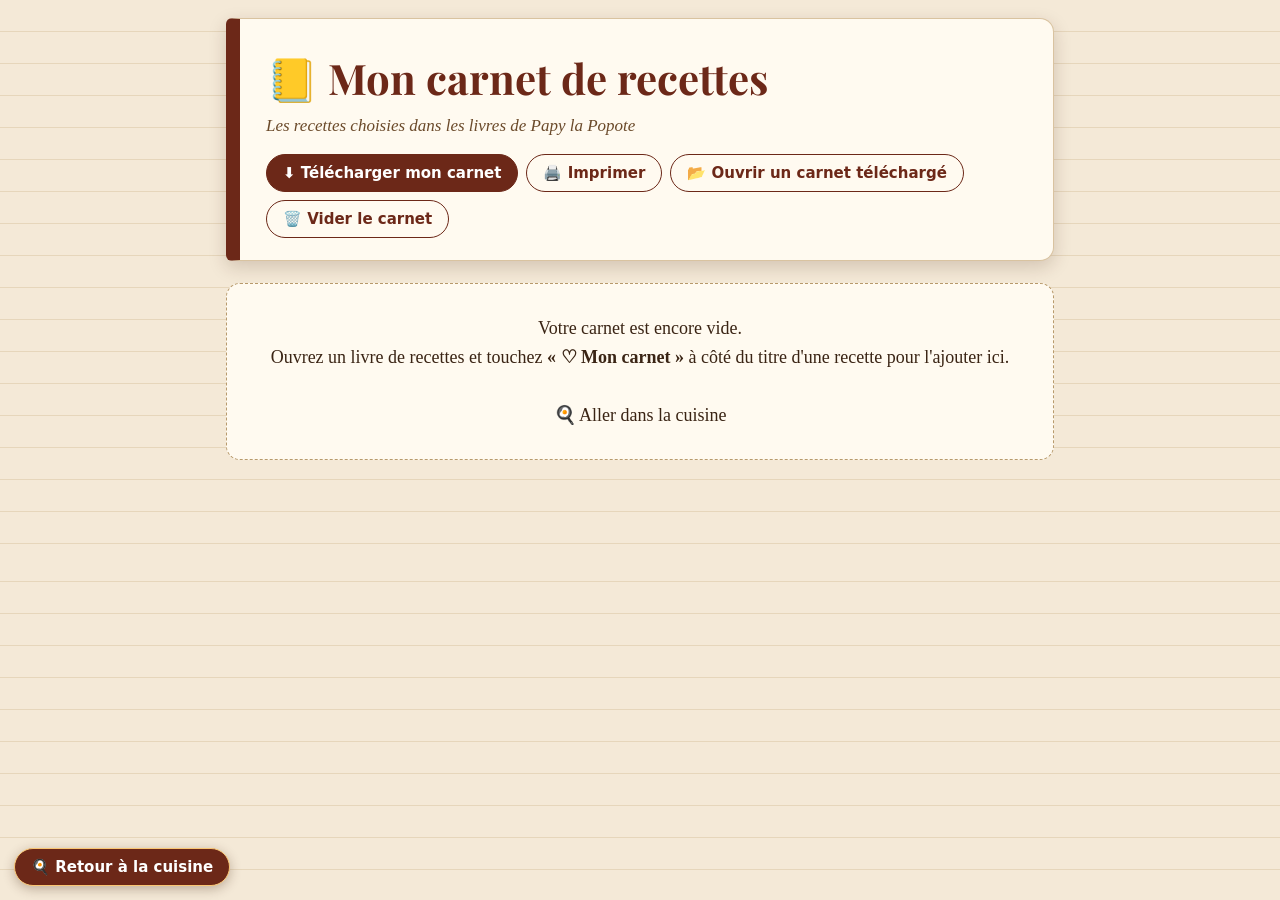
==== carnet.html @ abf68dd4 "Carnet de recettes : bouton « Mon carnet » sur chaque recette, page carnet.html (imprimer, télécharg" ====
<!DOCTYPE html>
<html lang="fr">
<head>
<meta charset="UTF-8" />
<meta name="viewport" content="width=device-width, initial-scale=1.0" />
<meta name="theme-color" content="#6c2818">
<link rel="manifest" href="manifest.webmanifest">
<link rel="icon" type="image/png" href="icones/favicon-48.png?v=20261115">
<link rel="apple-touch-icon" href="icones/apple-touch-icon.png?v=20261115">
<title>Mon carnet de recettes — Papy la Popote</title>
<link rel="stylesheet" href="commun/site.css" />
<link href="https://fonts.googleapis.com/css2?family=Playfair+Display:ital,wght@0,400;0,700;1,400&family=Source+Sans+3:wght@400;500;600;700&display=swap" rel="stylesheet" />
<style id="style-carnet">
  body.carnet { margin: 0; background: #f4e9d7; background-image: repeating-linear-gradient(#f4e9d7 0 31px, #e6d6bb 31px 32px); color: #3a2414; }
  .carnet-page { max-width: 860px; margin: 0 auto; padding: 18px 16px 90px; }
  .carnet-entete { position: relative; background: #fffaf0; border: 1px solid #d9c3a0; border-left: 14px solid #6c2818; border-radius: 6px 14px 14px 6px;
    padding: 26px 26px 22px; box-shadow: 0 6px 18px rgba(60,30,10,.18); margin-bottom: 22px; }
  .carnet-entete h1 { font-family: 'Playfair Display', Georgia, serif; color: #6c2818; font-size: clamp(28px, 5vw, 42px); margin: 0 0 4px; }
  .carnet-entete p { margin: 0; font: italic 17px Georgia, serif; color: #6b4a2a; }
  .carnet-outils { display: flex; flex-wrap: wrap; gap: 8px; margin-top: 18px; }
  .carnet-outils button, .carnet-outils a, .carnet-outils label { font: 600 15px system-ui, -apple-system, "Segoe UI", sans-serif; border-radius: 999px; padding: 9px 16px;
    border: 1.5px solid #6c2818; background: #fffaf0; color: #6c2818; cursor: pointer; text-decoration: none; display: inline-flex; align-items: center; gap: 6px; }
  .carnet-outils .principal { background: #6c2818; color: #fff; }
  .carnet-outils button:hover, .carnet-outils a:hover, .carnet-outils label:hover, .carnet-outils :focus-visible { background: #C8843A; border-color: #C8843A; color: #fff; outline: none; }
  .carnet-outils input[type=file] { position: absolute; width: 1px; height: 1px; opacity: 0; }
  .carnet-sommaire { background: #fffaf0; border: 1px solid #d9c3a0; border-radius: 14px; padding: 18px 22px; margin-bottom: 22px; }
  .carnet-sommaire h2 { font: 700 20px 'Playfair Display', Georgia, serif; color: #6c2818; margin: 0 0 8px; }
  .carnet-sommaire h3 { font: 600 15px system-ui, sans-serif; color: #8B5A2B; margin: 12px 0 4px; text-transform: uppercase; letter-spacing: .04em; }
  .carnet-sommaire ol { margin: 0; padding-left: 22px; columns: 2 240px; }
  .carnet-sommaire li { font: 16px/1.6 Georgia, serif; }
  .carnet-sommaire a { color: #3a2414; }
  .carnet-sommaire small { color: #8B7355; }
  .carnet-vide { background: #fffaf0; border: 1px dashed #b89a6c; border-radius: 14px; padding: 30px 24px; text-align: center; font: 18px/1.6 Georgia, serif; }
  .carnet-fiche { background: #fffaf0; border: 1px solid #d9c3a0; border-radius: 14px; padding: 22px 22px 6px; margin-bottom: 26px; box-shadow: 0 4px 14px rgba(60,30,10,.12); }
  .carnet-fiche-outils { display: flex; flex-wrap: wrap; gap: 8px; justify-content: space-between; align-items: center; margin-bottom: 8px;
    font: 14px system-ui, sans-serif; color: #8B7355; }
  .carnet-fiche-outils span { font-style: italic; }
  .carnet-fiche-outils .act { display: flex; gap: 8px; }
  .carnet-fiche-outils a, .carnet-fiche-outils button { font: 600 13px system-ui, sans-serif; border-radius: 999px; padding: 6px 12px; border: 1px solid #b89a6c;
    background: #fff; color: #6c2818; cursor: pointer; text-decoration: none; }
  .carnet-fiche-outils button:hover, .carnet-fiche-outils a:hover { background: #6c2818; color: #fff; }
  .carnet-fiche .section { margin-bottom: 10px !important; }
  .carnet-fiche .carnet-btn { display: none; }
  .carnet-bas { position: fixed; left: 14px; bottom: 14px; z-index: 20; }
  .carnet-bas a { display: inline-block; padding: 9px 16px; border-radius: 26px; background: #6c2818; color: #fff; text-decoration: none; font: 600 15px system-ui, sans-serif;
    box-shadow: 0 3px 12px rgba(60,30,10,.3); border: 1px solid #FAC775; }
  .carnet-attente { position: fixed; inset: 0; z-index: 50; display: grid; place-items: center; background: rgba(40,20,10,.5); }
  .carnet-attente[hidden] { display: none; }
  .carnet-attente div { background: #fffaf0; border-radius: 14px; padding: 22px 26px; font: 17px system-ui, sans-serif; }
  @media (max-width: 640px) { .carnet-entete { padding: 20px 16px 16px; border-left-width: 10px; } .carnet-fiche { padding: 16px 12px 4px; } }
  @media print {
    body.carnet { background: #fff; }
    .carnet-outils, .carnet-fiche-outils, .carnet-bas, .carnet-attente { display: none !important; }
    .carnet-entete, .carnet-sommaire, .carnet-fiche { box-shadow: none; border: 0; }
    .carnet-entete { page-break-after: always; text-align: center; padding-top: 30vh; }
    .carnet-sommaire { page-break-after: always; }
    .carnet-fiche { page-break-before: always; padding: 0; }
    .carnet-fiche img { max-height: 9cm; width: auto; }
  }
</style>
</head>
<!-- Carnet de recettes personnel : les recettes choisies dans les livres (bouton « ♡ Mon carnet »)
     sont gardées sur l'appareil (localStorage « papy-carnet ») et affichées ici.
     « Télécharger mon carnet » crée un fichier .html autonome (photos incluses), lisible sans le site. -->
<body class="carnet">
<div class="carnet-page">
  <header class="carnet-entete">
    <h1 id="carnet-titre">📒 Mon carnet de recettes</h1>
    <p id="carnet-sous-titre">Les recettes choisies dans les livres de Papy la Popote</p>
    <div class="carnet-outils" id="carnet-outils">
      <button type="button" class="principal" id="b-telecharger">⬇️ Télécharger mon carnet</button>
      <button type="button" id="b-imprimer">🖨️ Imprimer</button>
      <label for="f-ouvrir" tabindex="0">📂 Ouvrir un carnet téléchargé</label><input type="file" id="f-ouvrir" accept=".html,text/html">
      <button type="button" id="b-vider">🗑️ Vider le carnet</button>
    </div>
  </header>
  <nav class="carnet-sommaire" id="carnet-sommaire" hidden></nav>
  <div class="livre-recettes" id="carnet-recettes"></div>
</div>
<div class="carnet-bas" id="carnet-bas"><a href="index.html#cuisine">🍳 Retour à la cuisine</a></div>
<div class="carnet-attente" id="carnet-attente" hidden><div>⏳ Préparation du carnet, avec les photos…</div></div>
<script src="commun/carnet.js"></script>
<script>
(function () {
  var C = window.PapyCarnet;
  var zone = document.getElementById('carnet-recettes'), som = document.getElementById('carnet-sommaire');
  function esc(t) { return String(t).replace(/[&<>"]/g, function (c) { return { '&': '&amp;', '<': '&lt;', '>': '&gt;', '"': '&quot;' }[c]; }); }
  function groupes(l) {
    var g = [['salee', '🍲 Recettes salées'], ['sucree', '🥧 Recettes sucrées'], ['', '📖 Autres recettes']];
    return g.map(function (x) { return [x[1], l.filter(function (r) { return (r.genre || '') === x[0]; })]; }).filter(function (x) { return x[1].length; });
  }
  function afficher() {
    var l = C.lire();
    document.getElementById('carnet-sous-titre').textContent = l.length
      ? l.length + (l.length > 1 ? ' recettes choisies' : ' recette choisie') + ' dans les livres de Papy la Popote'
      : 'Les recettes choisies dans les livres de Papy la Popote';
    document.getElementById('b-telecharger').disabled = !l.length;
    document.getElementById('b-imprimer').disabled = !l.length;
    document.getElementById('b-vider').hidden = !l.length;
    if (!l.length) {
      som.hidden = true;
      zone.innerHTML = '<div class="carnet-vide">Votre carnet est encore vide.<br>Ouvrez un livre de recettes et touchez <b>« ♡ Mon carnet »</b> à côté du titre d\'une recette pour l\'ajouter ici.<br><br><a href="index.html#cuisine">🍳 Aller dans la cuisine</a></div>';
      return;
    }
    var gs = groupes(l), h = '<h2>Sommaire</h2>', corps = '';
    gs.forEach(function (g) {
      h += '<h3>' + g[0] + '</h3><ol>';
      g[1].forEach(function (r) {
        h += '<li><a href="#c-' + esc(r.id) + '">' + esc(r.titre) + '</a>' + (r.lieu ? ' <small>· ' + esc(r.lieu) + '</small>' : '') + '</li>';
        corps += '<article class="carnet-fiche" id="c-' + esc(r.id) + '"><div class="carnet-fiche-outils"><span>' + esc(r.tome || '') + (r.lieu ? ' · ' + esc(r.lieu) : '') + '</span>' +
          '<span class="act"><a href="livres/' + esc(r.lien) + '">📖 Voir dans le livre</a><button type="button" data-retirer="' + esc(r.id) + '">✕ Retirer</button></span></div>' + r.html + '</article>';
      });
      h += '</ol>';
    });
    som.innerHTML = h; som.hidden = false; zone.innerHTML = corps;
  }
  zone.addEventListener('click', function (e) {
    var b = e.target.closest('[data-retirer]'); if (!b) return;
    var r = C.lire().filter(function (x) { return x.id === b.getAttribute('data-retirer'); })[0];
    if (r && confirm('Retirer « ' + r.titre + ' » de votre carnet ?')) { C.retirer(r.id); afficher(); }
  });
  document.getElementById('b-vider').addEventListener('click', function () {
    if (confirm('Retirer toutes les recettes de votre carnet ?\n(Pensez d\'abord à le télécharger si vous voulez le garder.)')) { C.ecrire([]); afficher(); }
  });
  document.getElementById('b-imprimer').addEventListener('click', function () { window.print(); });
  window.addEventListener('storage', afficher);

  /* Télécharger : un seul fichier .html, avec les styles et les photos à l'intérieur */
  function enDonnee(url) {
    return fetch(url).then(function (r) { if (!r.ok) throw 0; return r.blob(); }).then(function (b) {
      return new Promise(function (ok) { var f = new FileReader(); f.onload = function () { ok(f.result); }; f.readAsDataURL(b); });
    }).catch(function () { return url; });
  }
  document.getElementById('b-telecharger').addEventListener('click', function () {
    var l = C.lire(); if (!l.length) return;
    var attente = document.getElementById('carnet-attente'); attente.hidden = false;
    var copie = zone.cloneNode(true);
    [].forEach.call(copie.querySelectorAll('.carnet-fiche-outils .act'), function (x) { x.remove(); });
    var imgs = [].slice.call(copie.querySelectorAll('img'));
    Promise.all([
      fetch('commun/site.css').then(function (r) { return r.text(); }).catch(function () { return ''; }),
      Promise.all(imgs.map(function (i) { return enDonnee(i.src).then(function (d) { i.src = d; }); }))
    ]).then(function (res) {
      var css = res[0].replace(/@import[^;]+;/g, '');
      var date = new Date().toLocaleDateString('fr-FR', { day: 'numeric', month: 'long', year: 'numeric' });
      var donnees = JSON.stringify(l).replace(/</g, '\\u003c');
      var page = '<!DOCTYPE html>\n<html lang="fr"><head><meta charset="UTF-8"><meta name="viewport" content="width=device-width, initial-scale=1.0">' +
        '<title>Mon carnet de recettes — Papy la Popote</title><style>' + css + '</style><style>' + document.getElementById('style-carnet').textContent + '</style></head>' +
        '<body class="carnet"><div class="carnet-page"><header class="carnet-entete"><h1>📒 Mon carnet de recettes</h1><p>' + l.length + (l.length > 1 ? ' recettes' : ' recette') +
        ' de Papy la Popote · carnet enregistré le ' + date + '</p></header>' + som.outerHTML.replace(' hidden', '') + copie.outerHTML + '</div>' +
        '<script type="application/json" id="carnet-donnees">' + donnees + '<\/script></body></html>';
      var a = document.createElement('a');
      a.href = URL.createObjectURL(new Blob([page], { type: 'text/html' }));
      a.download = 'mon-carnet-de-recettes.html';
      document.body.appendChild(a); a.click();
      setTimeout(function () { URL.revokeObjectURL(a.href); a.remove(); }, 4000);
    }).finally(function () { attente.hidden = true; });
  });

  /* Ouvrir un carnet téléchargé : ses recettes s'ajoutent à celui de l'appareil */
  document.getElementById('f-ouvrir').addEventListener('change', function () {
    var f = this.files && this.files[0]; this.value = ''; if (!f) return;
    f.text().then(function (t) {
      var m = t.match(/<script type="application\/json" id="carnet-donnees">([\s\S]*?)<\/script>/);
      if (!m) throw 0;
      var lues = JSON.parse(m[1]), l = C.lire(), ids = {}, n = 0;
      l.forEach(function (r) { ids[r.id] = 1; });
      lues.forEach(function (r) { if (r && r.id && r.html && !ids[r.id]) { l.push(r); ids[r.id] = 1; n++; } });
      if (C.ecrire(l)) { afficher(); alert(n ? n + (n > 1 ? ' recettes ajoutées' : ' recette ajoutée') + ' à votre carnet.' : 'Toutes ces recettes sont déjà dans votre carnet.'); }
    }).catch(function () { alert("Ce fichier n'est pas un carnet de recettes de Papy la Popote."); });
  });
  document.querySelector('label[for=f-ouvrir]').addEventListener('keydown', function (e) { if (e.key === 'Enter' || e.key === ' ') { e.preventDefault(); document.getElementById('f-ouvrir').click(); } });

  afficher();
  if (location.hash) { var c = document.getElementById(location.hash.slice(1)); if (c) c.scrollIntoView(); }
})();
</script>
</body>
</html>
---- commun/site.css ----
/* ══════════════════════════════════════════════════════════════
   site.css — LA FEUILLE DE STYLES UNIQUE DU SITE (dossier « commun »)
   Toutes les pages l'utilisent : entrée, carte, bibliothèques, livres.
     1. Styles communs du site (ex-style.css)
     2. Contenu des livres (encadrés, tableaux, frises, schémas…)
     3. Styles communs aux fiches (ex-fiche.css)
     4. Compléments des fiches
     5. Lecture « comme un livre » (livre.js)
     6. Carte de France (france.html)
     7. Bibliothèque d'une région (bibliotheque.html)
     8. Page d'entrée (index.html)
     9. Compléments propres à certains livres
    10. Livre de recettes
   L'ordre compte : une règle placée plus bas l'emporte à égalité.
   ══════════════════════════════════════════════════════════════ */


/* ##############################################################
   1. STYLES COMMUNS DU SITE (ex-style.css)
   ############################################################## */

/* =========================================
   L'ÂME DES RÉGIONS — style.css
   Feuille de styles commune à tout le site
   ========================================= */

/* ----- Variables globales ----- */
:root {
  --bleu-profond:   #2C4A7C;
  --bleu-clair:     #E6F1FB;
  --ocre:           #C8843A;
  --ocre-clair:     #FAEEDA;
  --vert:           #3B6D11;
  --vert-clair:     #EAF3DE;
  --rose-clair:     #FBEAF0;
  --ivoire:         #F7F3EC;
  --texte:          #1A1A1A;
  --texte-doux:     #555555;
  --bordure:        #E0DACE;
  --blanc:          #FFFFFF;

  --font-titre:  'Playfair Display', Georgia, serif;
  --font-corps:  'Source Sans 3', system-ui, sans-serif;

  /* ▶ TAILLE DU TEXTE : valeur ajoutée à TOUTES les polices du site.
     0px = tailles d'origine · 2px = un peu plus grand · 3px ou 4px = nettement plus grand */
  --taille-plus: 4px;

  --rayon:       8px;
  --rayon-lg:    14px;
  --ombre:       0 2px 12px rgba(44, 74, 124, 0.08);
}

/* ----- Reset minimal ----- */
*, *::before, *::after { box-sizing: border-box; margin: 0; padding: 0; }
html { scroll-behavior: smooth; }
body { font-family: var(--font-corps); color: var(--texte); background: var(--ivoire); line-height: 1.6; }
a { text-decoration: none; color: inherit; }
img { max-width: 100%; display: block; }
ul { list-style: none; }

/* ----- Conteneur centré ----- */
.container {
  max-width: 1100px;
  margin: 0 auto;
  padding: 0 24px;
}

/* =========================================
   HEADER & NAVIGATION
   ========================================= */
/* (désactivé dans l'original, conservé pour mémoire)
.site-header {
  position: sticky;
  top: 0;
  z-index: 100;
  background: var(--blanc);
  border-bottom: 1px solid var(--bordure);
  box-shadow: var(--ombre);
}*/

.header-inner {
  display: flex;
  align-items: center;
  justify-content: space-between;
  height: 64px;
}

.logo {
  font-family: var(--font-titre);
  font-size: calc(20px + var(--taille-plus));
  font-weight: 700;
  color: var(--texte);
  letter-spacing: 0.01em;
}
.logo span { color: var(--ocre); }

.main-nav { display: flex; gap: 28px; }
.nav-link {
  font-size: calc(14px + var(--taille-plus));
  color: var(--texte-doux);
  font-weight: 500;
  transition: color 0.2s;
}
.nav-link:hover,
.nav-link.active { color: var(--bleu-profond); }

.nav-toggle {
  display: none;
  background: none;
  border: none;
  font-size: calc(22px + var(--taille-plus));
  cursor: pointer;
  color: var(--texte);
}

/* =========================================
   HERO
   ========================================= */
.hero {
  background: var(--bleu-profond);
  color: var(--blanc);
  padding: 72px 0 56px;
  text-align: center;
}

.hero-quote {
  font-family: var(--font-titre);
  font-style: italic;
  font-size: calc(14px + var(--taille-plus));
  color: rgba(200, 132, 58, 0.9);
  margin-bottom: 16px;
}

.hero-title {
  font-family: var(--font-titre);
  font-size: calc(clamp(28px, 5vw, 48px) + var(--taille-plus));
  font-weight: 700;
  line-height: 1.2;
  margin-bottom: 14px;
}

.hero-sub {
  font-size: calc(16px + var(--taille-plus));
  color: rgba(255, 255, 255, 0.75);
  margin-bottom: 32px;
}

.hero-search {
  display: flex;
  gap: 8px;
  max-width: 560px;
  margin: 0 auto;
}

.search-input {
  flex: 1;
  padding: 12px 18px;
  border-radius: var(--rayon);
  border: none;
  font-family: var(--font-corps);
  font-size: calc(15px + var(--taille-plus));
  outline: none;
  background: rgba(255,255,255,0.95);
  color: var(--texte);
}

.search-btn {
  padding: 12px 24px;
  background: var(--ocre);
  color: var(--blanc);
  border: none;
  border-radius: var(--rayon);
  font-family: var(--font-corps);
  font-size: calc(15px + var(--taille-plus));
  font-weight: 600;
  cursor: pointer;
  transition: background 0.2s;
}
.search-btn:hover { background: #b5722e; }

/* =========================================
   SECTIONS COMMUNES
   ========================================= */
.section-eyebrow {
  font-size: calc(11px + var(--taille-plus));
  text-transform: uppercase;
  letter-spacing: 0.1em;
  color: var(--ocre);
  font-weight: 600;
  margin-bottom: 6px;
}

.section-title {
  font-family: var(--font-titre);
  font-size: calc(clamp(22px, 3vw, 30px) + var(--taille-plus));
  font-weight: 700;
  color: var(--bleu-profond);
  margin-bottom: 28px;
}

/* =========================================
   THÈMES — PILULES
   ========================================= */
.section-themes {
  background: var(--blanc);
  padding: 28px 0;
  border-bottom: 1px solid var(--bordure);
}

.theme-pills {
  display: flex;
  flex-wrap: wrap;
  gap: 10px;
}

.pill {
  display: inline-flex;
  align-items: center;
  gap: 6px;
  padding: 8px 18px;
  border-radius: 24px;
  border: 1px solid var(--bordure);
  background: var(--blanc);
  color: var(--texte-doux);
  font-family: var(--font-corps);
  font-size: calc(13px + var(--taille-plus));
  font-weight: 500;
  cursor: pointer;
  transition: all 0.18s;
}
.pill:hover { border-color: var(--bleu-profond); color: var(--bleu-profond); }
.pill.active { background: var(--bleu-profond); color: var(--blanc); border-color: var(--bleu-profond); }

/* =========================================
   CARTE INTERACTIVE
   ========================================= */
.section-carte {
  padding: 56px 0;
  background: var(--ivoire);
}

.carte-wrapper {
  display: grid;
  grid-template-columns: 1fr 300px;
  gap: 32px;
  align-items: start;
}

.carte-placeholder {
  background: var(--bleu-clair);
  border: 1px dashed #B5D4F4;
  border-radius: var(--rayon-lg);
  min-height: 380px;
  display: flex;
  flex-direction: column;
  align-items: center;
  justify-content: center;
  text-align: center;
  gap: 8px;
  font-size: calc(32px + var(--taille-plus));
  color: var(--bleu-profond);
}
.carte-hint {
  font-size: calc(13px + var(--taille-plus));
  color: var(--texte-doux);
}

.carte-legend h3 {
  font-family: var(--font-titre);
  font-size: calc(16px + var(--taille-plus));
  color: var(--bleu-profond);
  margin-bottom: 14px;
}

.region-list li {
  padding: 8px 0;
  border-bottom: 1px solid var(--bordure);
  display: flex;
  flex-direction: column;
  gap: 2px;
}
.region-list li a {
  font-size: calc(14px + var(--taille-plus));
  font-weight: 500;
  color: var(--bleu-profond);
  transition: color 0.15s;
}
.region-list li a:hover { color: var(--ocre); }
.region-list li span {
  font-size: calc(11px + var(--taille-plus));
  color: var(--texte-doux);
}

/* =========================================
   GRILLE RÉGIONS
   ========================================= */
.section-regions {
  padding: 56px 0;
  background: var(--blanc);
}

.regions-grid {
  display: grid;
  grid-template-columns: repeat(auto-fit, minmax(220px, 1fr));
  gap: 20px;
}

.region-card {
  background: var(--ivoire);
  border: 1px solid var(--bordure);
  border-radius: var(--rayon-lg);
  overflow: hidden;
  transition: transform 0.2s, box-shadow 0.2s;
  display: block;
}
.region-card:hover {
  transform: translateY(-3px);
  box-shadow: var(--ombre);
  border-color: var(--bleu-profond);
}

.region-card-emoji {
  font-size: calc(40px + var(--taille-plus));
  padding: 28px 0;
  text-align: center;
  background: var(--bleu-clair);
}

.region-card-body { padding: 16px; }
.region-card-body h3 {
  font-family: var(--font-titre);
  font-size: calc(17px + var(--taille-plus));
  font-weight: 700;
  color: var(--bleu-profond);
  margin-bottom: 4px;
}
.region-card-body p {
  font-size: calc(12px + var(--taille-plus));
  color: var(--texte-doux);
  margin-bottom: 10px;
}

.region-tag {
  display: inline-block;
  background: rgba(44, 74, 124, 0.08);
  color: var(--bleu-profond);
  font-size: calc(11px + var(--taille-plus));
  padding: 3px 8px;
  border-radius: 4px;
  margin-right: 4px;
  margin-bottom: 4px;
}

/* =========================================
   PARCOURS
   ========================================= */
.section-parcours {
  padding: 56px 0;
  background: var(--ivoire);
}

.parcours-grid {
  display: grid;
  grid-template-columns: repeat(auto-fit, minmax(220px, 1fr));
  gap: 20px;
}

.parcours-card {
  border-radius: var(--rayon-lg);
  padding: 28px 20px;
  display: block;
  border: 1px solid transparent;
  transition: transform 0.2s, box-shadow 0.2s;
}
.parcours-card:hover {
  transform: translateY(-3px);
  box-shadow: var(--ombre);
}

.parcours-bleu  { background: var(--bleu-clair);  border-color: #B5D4F4; }
.parcours-ocre  { background: var(--ocre-clair);  border-color: #FAC775; }
.parcours-vert  { background: var(--vert-clair);  border-color: #C0DD97; }
.parcours-rose  { background: var(--rose-clair);  border-color: #F4C0D1; }

.parcours-icon { font-size: calc(32px + var(--taille-plus)); display: block; margin-bottom: 12px; }

.parcours-card h3 {
  font-family: var(--font-titre);
  font-size: calc(16px + var(--taille-plus));
  font-weight: 700;
  color: var(--texte);
  margin-bottom: 8px;
}
.parcours-card p {
  font-size: calc(13px + var(--taille-plus));
  color: var(--texte-doux);
  line-height: 1.5;
}

/* =========================================
   FOOTER
   ========================================= */
.site-footer {
  background: var(--bleu-profond);
  color: rgba(255,255,255,0.8);
  padding: 40px 0;
  text-align: center;
}

.footer-logo {
  font-family: var(--font-titre);
  font-size: calc(22px + var(--taille-plus));
  font-weight: 700;
  color: var(--blanc);
  margin-bottom: 8px;
}
.footer-logo span { color: var(--ocre); }

.footer-tagline {
  font-size: calc(14px + var(--taille-plus));
  color: rgba(255,255,255,0.6);
  margin-bottom: 20px;
  font-style: italic;
}

.footer-nav {
  display: flex;
  justify-content: center;
  gap: 24px;
}
.footer-nav a {
  font-size: calc(13px + var(--taille-plus));
  color: rgba(255,255,255,0.6);
  transition: color 0.2s;
}
.footer-nav a:hover { color: var(--ocre); }

/* =========================================
   FICHE RÉGION (regions/nom-region.html)
   ========================================= */
.fiche-header {
  background: var(--bleu-profond);
  color: var(--blanc);
  padding: 48px 0 36px;
}
.fiche-header h1 {
  font-family: var(--font-titre);
  font-size: calc(clamp(28px, 5vw, 42px) + var(--taille-plus));
  margin-bottom: 8px;
}
.fiche-header .fiche-sous-titre {
  font-size: calc(14px + var(--taille-plus));
  color: rgba(255,255,255,0.65);
}
.fiche-breadcrumb {
  font-size: calc(13px + var(--taille-plus));
  color: rgba(255,255,255,0.5);
  margin-bottom: 16px;
}
.fiche-breadcrumb a { color: rgba(255,255,255,0.7); }
.fiche-breadcrumb a:hover { color: var(--ocre); }

.fiche-tabs {
  display: flex;
  gap: 6px;
  flex-wrap: wrap;
  padding: 20px 0 0;
  border-bottom: 1px solid var(--bordure);
  background: var(--blanc);
}
.fiche-tab {
  padding: 10px 20px;
  border-radius: var(--rayon) var(--rayon) 0 0;
  border: none;
  background: transparent;
  font-family: var(--font-corps);
  font-size: calc(14px + var(--taille-plus));
  font-weight: 500;
  color: var(--texte-doux);
  cursor: pointer;
  border-bottom: 3px solid transparent;
  transition: all 0.15s;
}
.fiche-tab:hover { color: var(--bleu-profond); }
.fiche-tab.active {
  color: var(--bleu-profond);
  border-bottom-color: var(--ocre);
  background: var(--ivoire);
}

.fiche-content { padding: 40px 0; }

.fiche-grid {
  display: grid;
  grid-template-columns: repeat(auto-fit, minmax(240px, 1fr));
  gap: 20px;
}

.fiche-bloc {
  background: var(--blanc);
  border: 1px solid var(--bordure);
  border-radius: var(--rayon-lg);
  padding: 20px;
}
.fiche-bloc h3 {
  font-size: calc(12px + var(--taille-plus));
  text-transform: uppercase;
  letter-spacing: 0.08em;
  color: var(--ocre);
  margin-bottom: 14px;
  font-weight: 600;
}
.fiche-bloc ul {
  padding-left: 16px;
  list-style: disc;
}
.fiche-bloc ul li {
  font-size: calc(14px + var(--taille-plus));
  line-height: 1.8;
  color: var(--texte);
}

.village-highlight {
  background: var(--ocre-clair);
  border: 1px solid #FAC775;
  border-radius: var(--rayon-lg);
  padding: 18px 20px;
  margin-top: 20px;
}
.village-highlight strong {
  display: block;
  font-family: var(--font-titre);
  font-size: calc(15px + var(--taille-plus));
  color: var(--ocre);
  margin-bottom: 6px;
}
.village-highlight p { font-size: calc(14px + var(--taille-plus)); color: var(--texte-doux); }

/* =========================================
   RESPONSIVE
   ========================================= */
@media (max-width: 768px) {
  .main-nav { display: none; }
  .nav-toggle { display: block; }

  .carte-wrapper { grid-template-columns: 1fr; }
  .hero { padding: 48px 0 36px; }

  .hero-search {
    flex-direction: column;
    padding: 0 16px;
  }

  .regions-grid,
  .parcours-grid { grid-template-columns: 1fr 1fr; }
}

@media (max-width: 480px) {
  .regions-grid,
  .parcours-grid { grid-template-columns: 1fr; }
}

.fiche-nav-top {
  display: flex;
  justify-content: space-between;
  align-items: flex-start;
  margin-bottom: 28px;
}
.fiche-logo {
  font-family: var(--font-titre);
  font-size: calc(32px + var(--taille-plus));
  font-weight: 700;
  color: white;
  text-decoration: none;
  letter-spacing: 0.01em;
}
.fiche-logo span { color: #C8843A; }
.fiche-nav-top-liens {
  display: flex;
  gap: 10px;
  padding-top: 4px;
}

.titre-initial { color: #C8843A; }

/* ─── BOUTONS BAS DE PAGE ─── */
.retour-haut {
  display: flex;
  justify-content: center;
  align-items: center;
  gap: 15px;
  margin: 10px 0 35px;
  flex-wrap: wrap;
}

.retour-haut a {
  display: inline-block;
  background: #FFFDF9; 
  color: black;
  padding: 10px 20px;
  border-radius: 24px;
  text-decoration: none;
  font-family: var(--font-corps);
  font-size: calc(15px + var(--taille-plus));
  transition: background 0.18s, transform 0.18s;

 outline: 3px solid rgba(200,132,58,0.28) !important;
      outline-offset: 3px;

}

.retour-haut a:hover {
  background: #2C4A7C;
  color: white;
  transform: translateY(-2px);
}

/* ─── BOUTONS PLUS INFO ─── */
.retour-info {
  display: flex;
  justify-content: center;
  align-items: center;
  gap: 15px;
  margin: 10px 0 35px;
  flex-wrap: wrap;
}

.retour-info a {
  display: inline-block;
  background: #abf1ff; 
  color: black;
  padding: 10px 20px;
  border-radius: 24px;
  text-decoration: none;
  font-family: var(--font-corps);
  font-size: calc(14px + var(--taille-plus));
  transition: background 0.18s, transform 0.18s;
}

.retour-info a:hover {
  background: #2C4A7C;
  color: white;
  transform: translateY(-2px);
}

.btn-en-savoir-plus {
  width: 100%;
  max-width: 560px;
}

      /* ─── BOUTON RETOUR EN HAUT ────────────────── */
    .btn-haut-page {
      position: fixed;
      left: 0;
      right: 0;
      margin: 0 auto;
      bottom: 22px;
      z-index: 200;
      width: 44px;
      height: 44px;
      display: flex;
      align-items: center;
      justify-content: center;
      border: 1px solid rgba(255,255,255,0.35);
      border-radius: 50%;
     
      background: #2C4A7C;   
      color: white;
      cursor: pointer;
     opacity: 0;
visibility: hidden;
transition: opacity 0.3s, visibility 0.3s, transform 0.2s, background 0.2s;
      box-shadow: 0 3px 10px rgba(44,74,124,0.30);
     
    }
    .btn-haut-page.visible { opacity: 0.55; visibility: visible; }
    .btn-haut-page:hover,
    .btn-haut-page:focus-visible { opacity: 1; background: #1e3560; transform: translateY(-2px); }
    .btn-haut-page:focus-visible { outline: 2px solid #C9A227; outline-offset: 3px; }
    .btn-haut-page svg { width: 20px; height: 20px; }
    @media (max-width: 560px) {
      .btn-haut-page { bottom: 14px; width: 40px; height: 40px; }
    }
    @media print { .btn-haut-page { display: none; } }

/* ─── BOUTON « RETOUR À LA FICHE » DES BANDEAUX ───
   Même cadre et même fond que le bouton « Carte des départements »
   (.fiche-topbar-btn). Le double sélecteur l'emporte sur les styles
   intégrés dans chaque page. */
.produit-topbar-btns .produit-btn-retour {
  font-size: calc(16px + var(--taille-plus));
  padding: 7px 18px;
  border: 1px solid rgba(255,255,255,0.35);
  border-radius: 24px;
  background: rgba(0,0,0,0.25);
  color: rgba(255,255,255,0.85);
  text-shadow: 0 2px 6px rgba(0,0,0,0.8);
  transition: all 0.18s;
}
.produit-topbar-btns .produit-btn-retour:hover {
  opacity: 1;
  background: rgba(255,255,255,0.15);
  color: white;
  border-color: rgba(255,255,255,0.7);
}


/* ─── BOUTON « CARTE OCCITANIE » / « CARTE DES DÉPARTEMENTS » ───
   Même bouton sur toutes les pages : fond sombre semi-transparent,
   bordure dorée, Playfair italique. Placé à 5 mm (19 px) du haut et
   du bord droit du bandeau. Les sélecteurs répétés l'emportent sur
   les styles intégrés dans chaque page. */
.bandeau-btn-carte { position: relative; }
.zone-btn-carte.zone-btn-carte.zone-btn-carte {
  position: absolute !important;
  top: 19px !important; right: 19px !important;
  left: auto !important; bottom: auto !important;
  transform: none !important; margin: 0 !important;
  display: flex !important; flex-direction: row !important;
  flex-wrap: wrap; justify-content: flex-end;
  align-items: center !important; gap: 10px;
  z-index: 10;
}
a.btn-carte.btn-carte.btn-carte {
  display: inline-flex; align-items: center;
  padding: 8px 40px; color: #fff; text-decoration: none;
  background: rgba(20, 24, 32, .30);
  -webkit-backdrop-filter: blur(4px); backdrop-filter: blur(4px);
  border: 1px solid #FAC775; border-radius: 30px;
  font-family: 'Playfair Display', Georgia, serif; font-style: italic;
  font-weight: 400; font-size: 26px; line-height: 1.25; white-space: nowrap;
  text-shadow: 0 1px 4px rgba(0,0,0,.5); opacity: 1;
  transition: background .2s, transform .2s;
}
a.btn-carte.btn-carte.btn-carte:hover { background: #C8843A; color: #fff; transform: translateY(-1px); opacity: 1; }
a.btn-carte.btn-carte.btn-carte::before { content: "🗺"; font-size: 22px; font-style: normal; margin-right: 6px; }

/* Téléphone : le bouton reprend sa place en haut du bandeau, un peu plus petit */
@media (max-width: 640px) {
  .zone-btn-carte.zone-btn-carte.zone-btn-carte {
    position: relative !important; top: auto !important; right: auto !important;
    margin: 12px 12px 22px auto !important; width: max-content; max-width: calc(100% - 24px);
  }
  /* Pages des régions : leur logo est remonté de 30 px, on laisse la place */
  .zone-btn-carte.zone-btn-carte.zone-btn-carte[style*="column"] { margin-bottom: 52px !important; }
  a.btn-carte.btn-carte.btn-carte { font-size: 19px; padding: 6px 22px; }
  a.btn-carte.btn-carte.btn-carte::before { font-size: 17px; }
}

/* ##############################################################
   2. STYLES DE LA FICHE (ex-<style> de canal-du-midi.html)
   ############################################################## */

/* ─── BASE ─────────────────────────────────── */
.produit-page { background: var(--ivoire); }

/* ─── BANDEAU HÉRO ─────────────────────────── */
.produit-hero {
  background: #2C4A7C;
  color: white;
  padding: 22px 0 0;
  position: relative;
  overflow: hidden;
}
.produit-hero::before {
  content: '';
  position: absolute; inset: 0;
  background: repeating-linear-gradient(45deg,
    rgba(255,255,255,0.02) 0px, rgba(255,255,255,0.02) 1px,
    transparent 1px, transparent 12px);
  pointer-events: none;
}
.produit-topbar {
  display: flex; justify-content: space-between; align-items: center;
  margin-bottom: 10px; position: relative; z-index: 3;
}
.produit-logo {
  font-family: var(--font-titre); font-size: 28px; font-weight: 700;
  color: white; text-decoration: none;
}
.produit-logo span { color: #C8843A; }
.produit-topbar-btns { display: flex; gap: 10px; }
.produit-btn-retour {
  display: inline-flex; align-items: center; gap: 7px; padding: 8px 4px;
  color: white; font-size: 18px; font-family: var(--font-corps);
  text-decoration: none; transition: opacity 0.18s;
}
.produit-btn-retour:hover { opacity: 0.7; }

.hero-label-bas {
  color: white; font-family: var(--font-titre); font-size: 20px;
  letter-spacing: 0.15em; text-align: center;
  margin: -50px 0 14px; position: relative; z-index: 3;
}

.produit-hero-body {
  display: grid; grid-template-columns: 1fr auto; gap: 24px;
  align-items: end; padding-bottom: 28px; position: relative; z-index: 2;
}
.produit-hero-body h1 {
  font-family: var(--font-titre); font-size: clamp(28px, 5vw, 52px);
  font-weight: 700; line-height: 1.05; color: white; margin-bottom: 90px;
}
.produit-hero-body h1 em { color: #C8843A; font-style: italic; }

.fiche-hero-ecusson {
  display: flex; align-items: center; justify-content: center; flex-shrink: 0;
  position: absolute; left: 50%; transform: translateX(-50%);
  top: var(--ecusson-top, 30px); z-index: 1; pointer-events: none;
}
.fiche-hero-ecusson img {
  height: 200px; width: auto;
  filter: drop-shadow(0 2px 8px rgba(0,0,0,0.3));
}

.produit-nav {
  background: rgba(0,0,0,0.25); border-top: 1px solid rgba(255,255,255,0.1);
  position: relative; z-index: 3;
}
.produit-nav-inner { display: flex; gap: 0; overflow-x: auto; }
.produit-nav a {
  padding: 13px 18px; font-size: 13px; font-family: var(--font-corps);
  color: rgba(255,255,255,0.6); text-decoration: none; white-space: nowrap;
  border-bottom: 2px solid transparent; transition: all 0.18s;
}
.produit-nav a:hover { color: white; border-bottom-color: rgba(255,255,255,0.4); }
.produit-nav a.active { color: #FAC775; border-bottom-color: #C8843A; }

/* ─── CORPS ─────────────────────────────────── */
.produit-body { padding: 48px 0 80px; }
.produit-layout {
  display: grid; grid-template-columns: minmax(0, 1fr) 340px;
  gap: 36px; align-items: start;
}
.section { margin-bottom: 44px; scroll-margin-top: 20px; }
.section-titre {
  display: flex; align-items: center; gap: 10px;
  font-family: var(--font-titre); font-size: 22px; font-weight: 700;
  color: #2C4A7C; margin-bottom: 18px; padding-bottom: 10px;
  border-bottom: 2px solid #E8DEC8;
}
.section-titre-icon {
  width: 36px; height: 36px; background: #2C4A7C; border-radius: 8px;
  display: flex; align-items: center; justify-content: center;
  font-size: 17px; flex-shrink: 0;
}
.sous-titre {
  font-family: var(--font-titre); font-size: 17px; font-weight: 700;
  color: #5A3E1B; margin: 26px 0 10px;
}

.histoire-texte {
  font-size: 15px; line-height: 1.8; color: #3A3028; font-family: var(--font-corps);
}
.histoire-texte p { margin-bottom: 14px; }

.citation-bloc {
  background: #F7F3EC; border-left: 4px solid #C8843A;
  padding: 16px 20px; margin: 22px 0; border-radius: 0 8px 8px 0;
}
.citation-bloc p {
  font-family: var(--font-titre); font-style: italic; font-size: 16px;
  color: #5A3E1B; margin: 0 0 6px 0; line-height: 1.6;
}
.citation-bloc cite {
  font-size: 12px; color: #8B7355; font-family: var(--font-corps); font-style: normal;
}

.recette-grid {
  display: grid; grid-template-columns: 1fr 1fr; gap: 20px; margin-bottom: 24px;
}
.recette-meta-card {
  background: white; border: 1px solid #E0DACE; border-radius: 10px;
  padding: 14px 16px; display: flex; align-items: center; gap: 12px;
}
.recette-meta-icon { font-size: 24px; }
.recette-meta-label {
  font-size: 10px; text-transform: uppercase; letter-spacing: 0.08em;
  color: #8B7355; font-family: var(--font-corps); margin-bottom: 2px;
}
.recette-meta-val {
  font-size: 15px; font-weight: 700; color: #2C4A7C; font-family: var(--font-titre);
}

.ingredients-bloc {
  background: white; border: 1px solid #E0DACE; border-radius: 12px;
  padding: 20px 22px; margin-bottom: 20px;
}
.ingredients-titre {
  font-size: 11px; text-transform: uppercase; letter-spacing: 0.09em;
  color: #8B7355; font-weight: 600; margin-bottom: 14px; font-family: var(--font-corps);
}
.ingredients-liste { display: grid; grid-template-columns: 1fr 1fr; gap: 8px 24px; }
.ingredient-item {
  display: flex; align-items: baseline; gap: 8px; font-size: 14px;
  font-family: var(--font-corps); color: #3A3028;
  padding-bottom: 7px; border-bottom: 1px dashed #E8DEC8;
}
.ingredient-qte { font-weight: 600; color: #C8843A; min-width: 80px; flex-shrink: 0; }

.etapes-liste { display: flex; flex-direction: column; gap: 14px; }
.etape { display: grid; grid-template-columns: 40px 1fr; gap: 14px; align-items: start; }
.etape-num {
  width: 40px; height: 40px; background: #2C4A7C; color: white; border-radius: 50%;
  display: flex; align-items: center; justify-content: center;
  font-family: var(--font-titre); font-weight: 700; font-size: 15px; flex-shrink: 0;
}
.etape-corps { padding-top: 9px; }
.etape-titre {
  font-size: 13px; font-weight: 600; color: #C8843A; text-transform: uppercase;
  letter-spacing: 0.06em; font-family: var(--font-corps); margin-bottom: 4px;
}
.etape-texte { font-size: 14px; line-height: 1.7; color: #3A3028; font-family: var(--font-corps); }

.vins-liste { display: flex; flex-direction: column; gap: 10px; }
.vin-item {
  background: white; border: 1px solid #E0DACE; border-radius: 10px;
  padding: 14px 16px; display: flex; align-items: center; gap: 14px;
}
.vin-icon { font-size: 22px; }
.vin-nom { font-family: var(--font-titre); font-size: 15px; font-weight: 700; color: #2C4A7C; margin-bottom: 2px; }
.vin-desc { font-size: 12px; color: #8B7355; font-family: var(--font-corps); }
.vin-badge {
  margin-left: auto; background: rgba(44,74,124,0.08); color: #2C4A7C;
  font-size: 11px; padding: 3px 10px; border-radius: 20px;
  font-family: var(--font-corps); white-space: nowrap;
}

/* ─── NOUVEAUX BLOCS : frise, tableaux, schémas ─── */

/* Frise chronologique */
.frise { position: relative; margin: 10px 0 10px 8px; padding-left: 26px; border-left: 3px solid #E8DEC8; }
.frise-periode {
  font-family: var(--font-titre, 'Playfair Display', serif); font-size: 15px; font-weight: 700;
  color: white; background: #2C4A7C; display: inline-block;
  padding: 4px 12px; border-radius: 6px; margin: 18px 0 10px -40px;
}
.frise-item { position: relative; margin-bottom: 12px; font-family: var(--font-corps); }
.frise-item::before {
  content: ''; position: absolute; left: -34px; top: 5px;
  width: 13px; height: 13px; border-radius: 50%;
  background: white; border: 3px solid #C8843A;
}
.frise-item.majeur::before { background: #C8843A; }
.frise-date { font-weight: 700; color: #C8843A; font-size: 14px; }
.frise-texte { font-size: 14px; line-height: 1.6; color: #3A3028; }

/* Tableaux */
.tableau-wrap {
  overflow-x: auto; margin: 16px 0 22px; border: 1px solid #E0DACE;
  border-radius: 12px; background: white;
}
.tableau {
  width: 100%; border-collapse: collapse; font-family: var(--font-corps);
  font-size: 13.5px; color: #3A3028; min-width: 620px;
}
.tableau th {
  background: #2C4A7C; color: white; text-align: left; font-weight: 600;
  padding: 10px 12px; font-size: 12px; letter-spacing: 0.04em; text-transform: uppercase;
}
.tableau td { padding: 10px 12px; border-bottom: 1px solid #F0EAD6; vertical-align: top; line-height: 1.5; }
.tableau tr:last-child td { border-bottom: none; }
.tableau tr:nth-child(even) td { background: #FBF8F2; }
.tableau td strong { color: #2C4A7C; }
.tableau-legende { font-size: 12px; color: #8B7355; font-style: italic; font-family: var(--font-corps); margin-top: -14px; margin-bottom: 20px; }

/* Figures SVG */
.schema {
  background: white; border: 1px solid #E0DACE; border-radius: 12px;
  padding: 14px; margin: 18px 0 22px;
}
.schema svg { width: 100%; height: auto; display: block; }
.schema figcaption {
  font-size: 12px; color: #8B7355; font-style: italic;
  font-family: var(--font-corps); margin-top: 8px; text-align: center;
}
.schema-duo { display: grid; grid-template-columns: 1fr 1fr; gap: 16px; }

/* Comparaison deux colonnes (croyances) */
.compare { display: grid; grid-template-columns: 1fr 1fr; gap: 14px; margin: 16px 0 20px; }
.compare-col { border-radius: 12px; padding: 16px 18px; font-family: var(--font-corps); font-size: 14px; line-height: 1.6; }
.compare-col h4 { font-family: var(--font-titre, 'Playfair Display', serif); font-size: 16px; margin-bottom: 8px; }
.compare-col ul { padding-left: 18px; margin: 0; }
.compare-col li { margin-bottom: 4px; }
.compare-cath { background: #F7F3EC; border: 1px solid #E8DEC8; }
.compare-cath h4 { color: #5A3E1B; }
.compare-rom { background: #EEF2F8; border: 1px solid #D3DDEC; }
.compare-rom h4 { color: #2C4A7C; }

/* Personnalités */
.perso-groupe { margin-bottom: 18px; }
.perso-groupe-titre {
  font-size: 11px; text-transform: uppercase; letter-spacing: 0.09em;
  font-weight: 600; font-family: var(--font-corps); margin-bottom: 10px;
  display: flex; align-items: center; gap: 8px;
}
.perso-groupe-titre::before { content: ''; width: 10px; height: 10px; border-radius: 50%; background: currentColor; }
.g-cath { color: #A0522D; } .g-occ { color: #3E7C4A; } .g-crois { color: #2C4A7C; } .g-egl { color: #7A3E7C; }
.perso-grid { display: grid; grid-template-columns: 1fr 1fr; gap: 10px; }
.perso {
  background: white; border: 1px solid #E0DACE; border-radius: 10px;
  padding: 12px 14px; font-family: var(--font-corps);
  border-left: 4px solid currentColor;
}
.perso-nom { font-family: var(--font-titre, 'Playfair Display', serif); font-weight: 700; font-size: 15px; color: #2C2418; }
.perso-dates { font-size: 11px; color: #8B7355; margin-bottom: 4px; }
.perso-desc { font-size: 13px; line-height: 1.55; color: #3A3028; }

/* Encadré "à savoir" */
.encadre {
  background: linear-gradient(135deg, #FFF8E8, #FFF0CC); border: 1px solid #F0C878;
  border-radius: 10px; padding: 14px 18px; margin: 18px 0;
  font-family: var(--font-corps); font-size: 14px; line-height: 1.65; color: #5A3E1B;
}
.encadre strong { color: #8B5E0A; }

/* Fiches forteresses */
.fort-grid { display: grid; grid-template-columns: 1fr 1fr; gap: 14px; margin: 16px 0; }
.fort {
  background: white; border: 1px solid #E0DACE; border-radius: 12px; overflow: hidden;
  font-family: var(--font-corps);
}
.fort-head {
  background: #2C4A7C; color: white; padding: 10px 14px;
  font-family: var(--font-titre, 'Playfair Display', serif); font-weight: 700; font-size: 16px;
  display: flex; justify-content: space-between; align-items: baseline; gap: 8px;
}
.fort-head small { font-family: var(--font-corps); font-weight: 400; font-size: 11px; opacity: 0.75; }
.fort-body { padding: 12px 14px; font-size: 13.5px; line-height: 1.6; color: #3A3028; }
.fort-body .tag {
  display: inline-block; font-size: 11px; padding: 2px 9px; border-radius: 20px;
  background: rgba(200,132,58,0.12); color: #8B5E0A; margin: 0 4px 6px 0;
}

/* ─── BLOCS REPRIS DE LA FICHE « CATHARISME EN OCCITANIE » ─── */
.doc-intro { font-size: 17px; line-height: 1.85; color: #3A3028; margin-bottom: 22px; }
.repere-grid { display: grid; grid-template-columns: repeat(3, 1fr); gap: 14px; margin: 20px 0; }
.repere { background: #fff; border: 1px solid #E0DACE; border-radius: 12px; padding: 16px; font-family: var(--font-corps); }
.repere strong { display: block; color: #2C4A7C; font-family: var(--font-titre, 'Playfair Display', serif); font-size: 18px; margin-bottom: 5px; }
.repere span { font-size: 13px; color: #6d5c4a; line-height: 1.5; display: block; }
.notice {
  background: #FFF8E8; border: 1px solid #F0C878; border-radius: 10px;
  padding: 15px 18px; margin: 18px 0; line-height: 1.65;
  font-family: var(--font-corps); font-size: 14px; color: #5A3E1B;
}
.schema-flow { display: flex; align-items: center; justify-content: center; gap: 9px; flex-wrap: wrap; margin-top: 14px; }
.schema-box {
  background: #F7F3EC; border: 1px solid #E0DACE; border-radius: 10px;
  padding: 10px 13px; max-width: 190px; font-size: 13px; line-height: 1.45;
  font-family: var(--font-corps); color: #3A3028; text-align: center;
}
.schema-box.fort { background: #2C4A7C; color: white; border-color: #2C4A7C; }
.schema-arrow { font-size: 22px; color: #C8843A; font-weight: bold; }
.schema-titre { display: block; text-align: center; font-family: var(--font-titre, 'Playfair Display', serif); font-weight: 700; color: #2C4A7C; font-size: 16px; }
.photo-wide { margin: 22px 0; }
.photo-wide img { width: 100%; max-height: 430px; object-fit: cover; border-radius: 12px; box-shadow: 0 4px 16px rgba(0,0,0,.15); display: block; }
.photo-wide figcaption { font-size: 12px; color: #8B7355; font-style: italic; margin-top: 7px; font-family: var(--font-corps); }
.photo-duo { display: grid; grid-template-columns: 1fr 1fr; gap: 16px; margin: 22px 0; }
.photo-duo img { width: 100%; height: 240px; object-fit: cover; border-radius: 12px; box-shadow: 0 4px 16px rgba(0,0,0,.15); display: block; }
.photo-duo figcaption { font-size: 12px; color: #8B7355; font-style: italic; margin-top: 7px; font-family: var(--font-corps); }
.mythe {
  border-left: 4px solid #C8843A; background: #F7F3EC; padding: 14px 18px; margin: 14px 0;
  border-radius: 0 10px 10px 0; font-family: var(--font-corps); font-size: 14px; line-height: 1.65; color: #3A3028;
}
.mythe .verdict { display: inline-block; font-size: 11px; font-weight: 700; padding: 2px 9px; border-radius: 20px; margin: 6px 0 4px; }
.verdict.faux { background: #F6DADA; color: #9B2C2C; }
.verdict.nuance { background: #FCEBCB; color: #8B5E0A; }
.source-list { font-size: 13.5px; line-height: 1.8; font-family: var(--font-corps); padding-left: 20px; }
.source-list a { color: #2C4A7C; }
.small { font-size: 12px; color: #7c6c59; font-family: var(--font-corps); }

/* Encadrés de commentaire */
.commentaire {
  background: #EEF2F8; border-left: 4px solid #2C4A7C; border-radius: 0 10px 10px 0;
  padding: 14px 18px; margin: 20px 0; font-family: var(--font-corps);
  font-size: 14px; line-height: 1.7; color: #2C3A52;
}
.commentaire-titre {
  font-weight: 700; color: #2C4A7C; font-size: 11.5px; text-transform: uppercase;
  letter-spacing: .08em; margin-bottom: 5px;
}
.commentaire p { margin: 0 0 8px; }
.commentaire p:last-child { margin-bottom: 0; }
@media (max-width: 760px) {
  .repere-grid, .photo-duo { grid-template-columns: 1fr; }
}

/* ─── ASIDE ─────────────────────────────────── */
.produit-aside { position: sticky; top: 24px; display: flex; flex-direction: column; gap: 16px; }
.aside-card { background: white; border: 1px solid #E0DACE; border-radius: 14px; overflow: hidden; }
.aside-card-header {
  background: #2C4A7C; color: white; padding: 14px 18px;
  font-family: var(--font-titre); font-size: 14px; font-weight: 700;
  display: flex; align-items: center; gap: 8px;
}
.aside-card-body { padding: 16px 18px; }
.aside-row {
  display: flex; justify-content: space-between; align-items: baseline;
  padding: 8px 0; border-bottom: 1px solid #F0EAD6; gap: 10px;
}
.aside-row:last-child { border-bottom: none; }
.aside-label {
  font-size: 11px; text-transform: uppercase; letter-spacing: 0.07em;
  color: #8B7355; font-family: var(--font-corps); flex-shrink: 0;
}
.aside-val { font-size: 13px; font-weight: 600; color: #3A3028; font-family: var(--font-corps); text-align: right; }
.glossaire dt { font-family: var(--font-titre, 'Playfair Display', serif); font-weight: 700; color: #2C4A7C; font-size: 14px; margin-top: 10px; }
.glossaire dt:first-child { margin-top: 0; }
.glossaire dd { margin: 2px 0 0; font-size: 12.5px; line-height: 1.5; color: #3A3028; font-family: var(--font-corps); }
.chiffres { display: grid; grid-template-columns: 1fr 1fr; gap: 10px; }
.chiffre { text-align: center; background: #F7F3EC; border-radius: 10px; padding: 10px 6px; }
.chiffre b { display: block; font-family: var(--font-titre, 'Playfair Display', serif); font-size: 22px; color: #C8843A; }
.chiffre span { font-size: 11px; color: #5A3E1B; font-family: var(--font-corps); line-height: 1.3; display: block; }

@media (max-width: 860px) {
  .produit-layout { grid-template-columns: 1fr; }
  .produit-aside { position: static; }
  .ingredients-liste { grid-template-columns: 1fr; }
}
@media (max-width: 640px) {
  .recette-grid, .compare, .perso-grid, .fort-grid, .schema-duo { grid-template-columns: 1fr; }
  .produit-hero-body { grid-template-columns: 1fr; }
  .fiche-hero-ecusson { position: static; transform: none; margin: 12px auto 0; }
  .vin-item { flex-wrap: wrap; }
  .vin-badge { margin-left: 36px; }
}

/* ##############################################################
   3. STYLES COMMUNS AUX FICHES (ex-fiche.css)
   ############################################################## */

/* ══════════════════════════════════════════════════════════════
   fiche.css — styles COMMUNS à toutes les fiches (bandeau + largeurs)
   ──────────────────────────────────────────────────────────────
   Ce fichier est chargé APRÈS le CSS propre à chaque page :
   ce que vous modifiez ici s'applique à TOUTES les fiches d'un coup.

   La photo du bandeau reste propre à chaque page (ligne
   « background-image » juste sous le lien vers ce fichier).
   Convention : assets/departement/<région>/panorama-<département>.jpg
   Si la photo n'existe pas encore, le bandeau reste bleu.
   ══════════════════════════════════════════════════════════════ */


/* ─── LARGEURS : bandeau et colonnes de texte ─────────────────── */
/* Largeur maximale du bandeau photo (réduire pour un bandeau plus étroit) */
.produit-hero {
  max-width: 1400px;
  margin-left: auto;
  margin-right: auto;
  /* Angles arrondis de la photo (augmenter pour plus d'arrondi) */
  border-radius: 16px;
  overflow: hidden;
  /* Cadrage de la photo */
  background-size: cover;
  background-position: center;
  background-repeat: no-repeat;
}

/* Largeur des colonnes de texte (garder la même valeur que le bandeau) */
.produit-page .container {
  max-width: 1400px;
  margin-left: auto;
  margin-right: auto;
  padding-left: 32px;
  padding-right: 32px;
}


/* ─── VOILE SUR LA PHOTO ──────────────────────────────────────── */
.produit-hero::before {
  background:
    /* Assombrit le côté gauche (zone du titre) */
    linear-gradient(to right,
      rgba(0,0,0,0.60) 0%, rgba(0,0,0,0.25) 45%, rgba(0,0,0,0) 70%),
    /* Voile haut/bas */
    linear-gradient(to bottom,
      rgba(0,0,0,0.35) 0%, rgba(0,0,0,0.10) 50%, rgba(0,0,0,0.45) 100%);
}


/* ─── HAUTEUR DU BANDEAU ──────────────────────────────────────── */
/* Espace au-dessus du logo */
.produit-hero {
  padding-top: 14px;
}
/* « Sites Emblématiques » placé juste sous le sous-titre (sans le chevaucher) */
.hero-label-bas {
  margin-top: -10px;
}
/* Espace sous le titre (augmenter = bandeau plus haut) */
.produit-hero-body {
  padding-bottom: 12px;
}


/* ─── TITRE (style affiche) ───────────────────────────────────── */
.produit-hero-body h1 {
  color: white;
  margin-top: 0px;       /* espace au-dessus du titre */
  margin-bottom: 0px;    /* espace sous le titre */
  /* Ombre bleue pleine décalée + ombre noire + halo */
  text-shadow:
    3px 3px 0 #2C4A7C,
    6px 6px 0 rgba(0,0,0,0.55),
    0 0 30px rgba(0,0,0,0.6);
}

/* Grandes initiales dorées */
.produit-hero-body h1 em {
  color: #FAC775;
  font-style: italic;
  font-weight: 700;
  -webkit-text-stroke: 0;
  text-shadow: 4px 4px 0 #2C4A7C, 8px 8px 0 rgba(0,0,0,0.55);
}

/* Sous-titre en italique */
.produit-hero-body h1 .sous-titre {
  display: block;
  font-size: 0.55em;
  font-weight: 400;
  font-style: italic;
  color: rgba(255,255,255,0.85);
  margin-top: 6px;
  text-shadow: 0 2px 6px rgba(0,0,0,0.9);
}


/* ─── ÉCUSSON ─────────────────────────────────────────────────── */
/* Position verticale (augmenter pour descendre, max ~90px) */
.produit-hero .fiche-hero-ecusson {
  top: var(--ecusson-top, 70px);
}


/* ══════════════════════════════════════════════════════════════
   PAGES PRINCIPALES DES DÉPARTEMENTS (ex. herault.html)
   Même esprit que les fiches : photo, arrondis, titre style affiche.
   La photo est indiquée dans chaque page (panorama-<département>.jpg).
   ══════════════════════════════════════════════════════════════ */

/* Bandeau : largeur, arrondis, cadrage de la photo */
.fiche-hero {
  max-width: 1400px;
  margin-left: auto;
  margin-right: auto;
  border-radius: 16px;
  overflow: hidden;
  background-color: #2C4A7C;   /* couleur si la photo n'existe pas encore */
  background-size: cover;
  background-position: center;
  background-repeat: no-repeat;
}

/* Largeur du contenu (même valeur que le bandeau) */
.fiche-page .container {
  max-width: 1400px;
  margin-left: auto;
  margin-right: auto;
  padding-left: 32px;
  padding-right: 32px;
}

/* Voile sur la photo (côté gauche plus sombre, pour le titre) */
.fiche-hero::before {
  background:
    linear-gradient(to right,
      rgba(0,0,0,0.60) 0%, rgba(0,0,0,0.25) 45%, rgba(0,0,0,0) 70%),
    linear-gradient(to bottom,
      rgba(0,0,0,0.35) 0%, rgba(0,0,0,0.10) 50%, rgba(0,0,0,0.45) 100%);
}
/* Le texte et la barre d'onglets passent au-dessus du voile */
.fiche-hero > .container,
.fiche-tabs-wrap {
  position: relative;
  z-index: 1;
}

/* Titre style affiche */
.fiche-hero-titre h1 {
  color: white;
  text-shadow:
    3px 3px 0 #2C4A7C,
    6px 6px 0 rgba(0,0,0,0.55),
    0 0 30px rgba(0,0,0,0.6);
}
.fiche-hero .titre-initial {
  color: #FAC775;
  text-shadow: 4px 4px 0 #2C4A7C, 8px 8px 0 rgba(0,0,0,0.55);
}

/* Petits textes lisibles sur la photo */
.fiche-logo,
.fiche-hero-ancien,
.fiche-topbar-btn {
  text-shadow: 0 2px 6px rgba(0,0,0,0.8);
}
.fiche-topbar-btn {
  background: rgba(0,0,0,0.25);
}

/* Mise en page du bandeau : titre et préfecture à gauche, médaillon à droite */
.fiche-hero-inner {
  display: grid;
  grid-template-columns: 1fr auto;
  grid-template-areas:
    "titre   medaillon"
    "ancien  medaillon";
  align-items: end;
  column-gap: 24px;
  min-height: 260px;          /* hauteur de la zone photo (augmenter = bandeau plus haut) */
  padding-bottom: 24px;
}
.fiche-hero-titre  { grid-area: titre; }
.fiche-hero-ancien { grid-area: ancien; margin-top: 10px; }

/* Médaillon avec la carte du département */
.fiche-hero-medaillon {
  grid-area: medaillon;
  align-self: center;
  height: 230px;              /* taille du médaillon */
  width: auto;
  filter: drop-shadow(0 4px 12px rgba(0,0,0,0.45));
}

/* Écusson : même position sur toutes les pages, sans être coupé en haut */
.fiche-hero .fiche-hero-ecusson {
  top: 10px;                  /* augmenter pour descendre l'écusson, diminuer pour le monter */
}

@media (max-width: 680px) {
  /* Sur téléphone : écusson au-dessus du titre, sans chevauchement */
  .fiche-hero .fiche-hero-ecusson {
    grid-area: ecusson;
    position: static;
    transform: none;
    justify-self: center;
  }
  .fiche-hero-inner {
    grid-template-columns: 1fr;
    grid-template-areas: "ecusson" "titre" "ancien";
    min-height: 0;
  }
  .fiche-hero-medaillon { display: none; }
}


/* ══════════════════════════════════════════════════════════════
   TAILLE DU TEXTE DES FICHES
   Reprend les tailles écrites dans le <style> de chaque fiche et
   leur ajoute la valeur --taille-plus (réglée en haut de style.css).
   ══════════════════════════════════════════════════════════════ */
.produit-logo { font-size: calc(28px + var(--taille-plus)); }
.produit-btn-retour { font-size: calc(18px + var(--taille-plus)); }
.hero-label-bas { font-size: calc(20px + var(--taille-plus)); }
.produit-hero-body h1 { font-size: calc(clamp(26px, 4.4vw, 48px) + var(--taille-plus)); }
.produit-nav a { font-size: calc(13px + var(--taille-plus)); }
.section-titre { font-size: calc(22px + var(--taille-plus)); }
.histoire-texte { font-size: calc(15px + var(--taille-plus)); }
.citation-bloc p { font-size: calc(16px + var(--taille-plus)); }
.citation-bloc cite { font-size: calc(12px + var(--taille-plus)); }
.recette-meta-label { font-size: calc(10px + var(--taille-plus)); }
.recette-meta-val { font-size: calc(15px + var(--taille-plus)); }
.ingredients-titre { font-size: calc(11px + var(--taille-plus)); }
.ingredient-item { font-size: calc(14px + var(--taille-plus)); }
.etape-num { font-size: calc(15px + var(--taille-plus)); }
.etape-titre { font-size: calc(13px + var(--taille-plus)); }
.etape-texte { font-size: calc(14px + var(--taille-plus)); }
.vin-nom { font-size: calc(15px + var(--taille-plus)); }
.vin-desc { font-size: calc(12px + var(--taille-plus)); }
.vin-badge { font-size: calc(11px + var(--taille-plus)); }
.aside-card-header { font-size: calc(14px + var(--taille-plus)); }
.aside-label { font-size: calc(11px + var(--taille-plus)); }
.aside-val { font-size: calc(13px + var(--taille-plus)); }
.aside-aop-titre { font-size: calc(14px + var(--taille-plus)); }
.aside-aop-desc { font-size: calc(12px + var(--taille-plus)); }
.aside-lien { font-size: calc(13px + var(--taille-plus)); }
.aside-lien-arrow { font-size: calc(11px + var(--taille-plus)); }
.btn-retour-fixe { font-size: calc(14px + var(--taille-plus)); }
.photo-bloc figcaption { font-size: calc(12px + var(--taille-plus)); }


/* ══════════════════════════════════════════════════════════════
   TAILLE DU TEXTE DES PAGES DÉPARTEMENT (ex. gard.html)
   Même principe : tailles d'origine + --taille-plus (style.css).
   ══════════════════════════════════════════════════════════════ */
.fiche-logo { font-size: calc(30px + var(--taille-plus)); }
.fiche-topbar-btn { font-size: calc(16px + var(--taille-plus)); }
.fiche-hero-titre h1 { font-size: calc(clamp(36px, 5.5vw, 62px) + var(--taille-plus)); }
.fiche-hero-ancien { font-size: calc(16px + var(--taille-plus)); }
.fiche-tab { font-size: calc(14px + var(--taille-plus)); }
.bloc-titre { font-size: calc(11px + var(--taille-plus)); }
.bloc-titre span { font-size: calc(16px + var(--taille-plus)); }
.bloc ul li { font-size: calc(14px + var(--taille-plus)); }
.bloc p { font-size: calc(14px + var(--taille-plus)); }
.agenda-mois { font-size: calc(13px + var(--taille-plus)); }
.agenda-item h4 { font-size: calc(14px + var(--taille-plus)); }
.agenda-item p { font-size: calc(12px + var(--taille-plus)); }
.parcours-intro { font-size: calc(14px + var(--taille-plus)); }
.parcours-section-titre { font-size: calc(19px + var(--taille-plus)); }
.filter-btn { font-size: calc(13px + var(--taille-plus)); }
.jour-card-header h4 { font-size: calc(17px + var(--taille-plus)); }
.jour-duree { font-size: calc(11px + var(--taille-plus)); }
.profil-tag { font-size: calc(11px + var(--taille-plus)); }
.jour-etape-moment { font-size: calc(10px + var(--taille-plus)); }
.jour-etape-desc { font-size: calc(13px + var(--taille-plus)); }
.parcours-item h4 { font-size: calc(15px + var(--taille-plus)); }
.parcours-item p { font-size: calc(13px + var(--taille-plus)); }
.parcours-item-duree { font-size: calc(11px + var(--taille-plus)); }
.village-star h3 { font-size: calc(18px + var(--taille-plus)); }
.village-star p { font-size: calc(14px + var(--taille-plus)); }
.village-star-tag { font-size: calc(11px + var(--taille-plus)); }
.guide-filter-btn { font-size: calc(13px + var(--taille-plus)); }
.guide-intro { font-size: calc(14px + var(--taille-plus)); }
.guide-card-header h4 { font-size: calc(17px + var(--taille-plus)); }
.guide-badge { font-size: calc(11px + var(--taille-plus)); }
.guide-download-btn-inline { font-size: calc(11px + var(--taille-plus)); }
.guide-chapeau { font-size: calc(13px + var(--taille-plus)); }
.guide-etape-num { font-size: calc(13px + var(--taille-plus)); }
.guide-etape-corps h5 { font-size: calc(14px + var(--taille-plus)); }
.guide-etape-corps p { font-size: calc(13px + var(--taille-plus)); }
.guide-anecdote { font-size: calc(12px + var(--taille-plus)); }
@media (max-width: 680px) {
  .fiche-hero-titre h1 { font-size: calc(34px + var(--taille-plus)); }
}

.blocs-grid { grid-template-columns: repeat(3, 1fr); }
@media (max-width: 900px) { .blocs-grid { grid-template-columns: repeat(2, 1fr); } }
@media (max-width: 600px) { .blocs-grid { grid-template-columns: 1fr; } }

/* Colonne de droite : ascenseur quand elle dépasse la hauteur de l'écran */
.produit-aside{max-height:calc(100vh - 48px);overflow-y:auto;overscroll-behavior:contain;padding-right:6px;scrollbar-width:thin;scrollbar-color:#C8843A transparent}
.produit-aside > *{flex-shrink:0}
.produit-aside::-webkit-scrollbar{width:6px}
.produit-aside::-webkit-scrollbar-thumb{background:#C8843A;border-radius:6px}
@media (max-width:860px){.produit-aside{max-height:none;overflow:visible;padding-right:0}}



/* Petit bouton "i" à côté du mot */
.info{
  display:inline-flex;align-items:center;justify-content:center;
  width:30px;height:30px;margin-left:2px;padding:0;
  border:none;border-radius:50%;
  background:#757dd3;color:#fff;
  font:700 16px/1 Arial,sans-serif;font-style:normal;
  cursor:pointer;vertical-align:super;
}
.info:hover{background:#2C4A7C}

/* La fenêtre d'explication */

.popup{
  position:absolute;z-index:1000;display:none;
  max-width:320px;padding:14px 16px 12px;
  background:#FFF8E8;border:1px solid #F0C878;border-radius:10px;
  box-shadow:0 6px 20px rgba(0,0,0,.2);
  font-family:var(--font-corps);font-size:calc(16px + var(--taille-plus));line-height:1.55;color:#3A3028;
}
.popup-titre{font-family:var(--font-titre);font-weight:700;color:#2C4A7C;margin-bottom:4px;font-size:calc(18px + var(--taille-plus))}

.popup.visible{display:block}

.popup-fermer{
  display:block;margin:8px 0 0 auto;padding:3px 10px;
  border:1px solid #F0C878;border-radius:5px;background:#fff;
  font-size:12px;cursor:pointer;color:#5A3E1B;
}


/* ─── BOUTON CARTE SANS EMOJI ─────────────────────────────────── */
/* Ajouter la classe « sans-emoji » à un bouton « btn-carte » :
   il garde exactement le même style (police, fond, contour…)
   mais l'emoji ajouté par style.css disparaît. */
.btn-carte.sans-emoji::before,
.btn-carte.sans-emoji::after { content: "" !important; margin: 0 !important; }


/* ─── BOUTONS DU BANDEAU (même style que « Carte d'Occitanie ») ─── */
/* Les boutons du bandeau sont rangés l'un sous l'autre, en haut à droite,
   avec les classes « produit-btn-retour btn-carte sans-emoji »
   (pas d'emoji ni de flèche). */
.produit-topbar-btns.liens-empiles {
  position: absolute; top: 18px; right: 0; z-index: 4;   /* ← position des boutons : augmenter « top » pour descendre */
  display: flex; flex-direction: column; align-items: flex-start; gap: 0;
}
.liens-empiles .produit-btn-retour { padding: 5px 4px; text-shadow: 0 2px 6px rgba(0,0,0,0.8); }

@media (max-width: 860px) {
  /* Sur téléphone et tablette, les boutons passent sous le logo */
  .produit-topbar { flex-wrap: wrap; }
  .produit-topbar-btns.liens-empiles { position: static; width: 100%; margin-top: 8px; }
  .liens-empiles .produit-btn-retour { font-size: calc(16px + var(--taille-plus)); }
}

/* ##############################################################
   4. COMPLÉMENTS DES FICHES (carte du canal, ouvrages, groupes de personnages)
   ############################################################## */

.canal-map{background:#fff;border:1px solid #E0DACE;border-radius:12px;padding:14px;margin:18px 0 22px}.canal-map svg{width:100%;height:auto;display:block}
.ouvrage-grid{display:grid;grid-template-columns:1fr 1fr;gap:14px;margin:16px 0}.ouvrage{background:#fff;border:1px solid #E0DACE;border-radius:12px;padding:15px}.ouvrage h4{font-family:var(--font-titre);color:#2C4A7C;margin:0 0 6px}.ouvrage p{font-size:13.5px;line-height:1.6;margin:0;color:#3A3028}
@media(max-width:640px){.ouvrage-grid{grid-template-columns:1fr}}
.g-conc{color:#2C4A7C}.g-tech{color:#3E7C4A}.g-pouv{color:#7A3E7C}.g-vis{color:#A0522D}
.ouvrage .lieu{display:block;font-size:11px;text-transform:uppercase;letter-spacing:.07em;color:#8B7355;margin-bottom:4px;font-family:var(--font-corps)}


/* ##############################################################
   5. LECTURE « COMME UN LIVRE » (utilisé par livre.js)
   Réglages faciles :
     · couleur du papier ........ --papier
     · ombre de la reliure ...... --reliure
   ############################################################## */

.livre {
  --papier: #FFFDF8;
  --reliure: rgba(90, 62, 27, 0.16);
  --page-w: 600px; --page-h: 700px; --nb: 2;
  margin: 14px auto 0;
  font-family: var(--font-corps);
}
.livre-cadre {
  position: relative;
  width: calc(var(--page-w) * var(--nb));
  height: var(--page-h);
  margin: 0 auto;
}
.livre-scene {
  position: relative; width: 100%; height: 100%;
  perspective: 2800px;
  touch-action: pan-y;
}

/* La page */
.livre-page {
  position: absolute; top: 0; left: 0;
  width: var(--page-w); height: var(--page-h);
  display: flex; flex-direction: column;
  padding: 22px 34px 12px;
  background: var(--papier);
  box-shadow: 0 6px 22px rgba(44, 74, 124, 0.16), 0 1px 3px rgba(0,0,0,0.08);
  overflow: hidden;
}
.livre-page.cote-u { border-radius: 10px; }
.livre-page.cote-g {
  border-radius: 10px 0 0 10px;
  background: linear-gradient(to left, var(--reliure), rgba(0,0,0,0) 46px), var(--papier);
}
.livre-page.cote-d {
  border-radius: 0 10px 10px 0;
  background: linear-gradient(to right, var(--reliure), rgba(0,0,0,0) 46px), var(--papier);
}
.livre-page.livre-mesure { visibility: hidden; }
.livre-page.livre-blanche { background: linear-gradient(to left, var(--reliure), rgba(0,0,0,0) 46px), #FBF7EF; }
.livre-page.livre-blanche.cote-d { background: linear-gradient(to right, var(--reliure), rgba(0,0,0,0) 46px), #FBF7EF; }

.livre-entete {
  display: flex; justify-content: space-between; gap: 14px;
  font-size: calc(10px + var(--taille-plus)); letter-spacing: .08em; text-transform: uppercase;
  color: #8B7355; padding-bottom: 7px; margin-bottom: 16px;
  border-bottom: 1px solid #E8DEC8; white-space: nowrap; overflow: hidden;
}
.livre-entete span { overflow: hidden; text-overflow: ellipsis; }
.livre-chap { color: #C8843A; font-weight: 600; }
.cote-g .livre-entete { flex-direction: row; }
.cote-d .livre-entete { flex-direction: row-reverse; }
.livre-contenu { flex: 1; min-height: 0; overflow: hidden; }
.livre-page.livre-deborde .livre-contenu { overflow-y: auto; }
.livre-pied {
  text-align: center; padding-top: 8px;
  font-family: var(--font-titre); font-style: italic;
  font-size: calc(12px + var(--taille-plus)); color: #8B7355;
}

/* Le contenu à l'intérieur des pages */
.livre-page .section { margin-bottom: 26px; }
.livre-page .section:last-child { margin-bottom: 0; }
.livre-page .livre-suite { margin-top: 0 !important; }
.livre-page .tableau { min-width: 0; }
.livre-page .canal-map svg,
.livre-page .schema svg { max-height: calc(var(--page-h) - 190px); }
.livre-page .produit-aside, .livre-page .aside-card { position: static; }
.livre-page .aside-card { margin-bottom: 16px; }

/* Sommaire */
.livre-som-liste { list-style: none; padding: 0; margin: 0 0 22px; counter-reset: chap; }
.livre-som-liste a {
  display: flex; align-items: baseline; gap: 8px;
  padding: 5px 0; color: #3A3028; text-decoration: none;
  font-size: calc(14px + var(--taille-plus)); line-height: 1.35;
}
.livre-som-liste a:hover .livre-som-titre { color: #2C4A7C; text-decoration: underline; }
.livre-som-ico { flex-shrink: 0; width: 1.4em; }
.livre-som-points { flex: 1; min-width: 20px; border-bottom: 2px dotted #D9CBB0; transform: translateY(-4px); }
.livre-som-num { font-family: var(--font-titre); font-weight: 700; color: #C8843A; }

/* La feuille qui tourne */
.livre-feuille {
  position: absolute; top: 0; left: 0;
  width: var(--page-w); height: var(--page-h);
  transform-style: preserve-3d; z-index: 5;
}
.livre.double .livre-feuille.depuis-droite { left: var(--page-w); transform-origin: left center; }
.livre.double .livre-feuille.depuis-gauche { left: 0; transform-origin: right center; }
.livre-feuille.feuille-simple { left: 0; transform-origin: left center; }
.livre-face {
  position: absolute; inset: 0;
  backface-visibility: hidden; -webkit-backface-visibility: hidden;
}
.livre-verso { transform: rotateY(180deg); }
.livre-face .livre-page { left: 0 !important; }
.livre-ombre {
  position: absolute; inset: 0; pointer-events: none; opacity: 0; z-index: 2;
  background: linear-gradient(to right, rgba(40, 28, 12, 0.35), rgba(40, 28, 12, 0.05) 60%, rgba(255,255,255,0.15));
}
.livre-recto .livre-ombre { border-radius: 0 10px 10px 0; }

/* Coins cornés pour tourner la page */
.livre-coin {
  position: absolute; bottom: 0; z-index: 6;
  width: 46px; height: 46px; padding: 0; border: none; cursor: pointer;
  background: transparent;
}
.livre-coin::before {
  content: ''; position: absolute; inset: 0;
  transition: transform .2s, filter .2s;
}
.livre-coin-suiv { right: 0; }
.livre-coin-suiv::before {
  background: linear-gradient(135deg, rgba(0,0,0,0) 50%, #E8DEC8 50%, #F7F3EC 72%, #D9CBB0);
  border-radius: 0 0 10px 0;
  box-shadow: -2px -2px 5px rgba(0,0,0,0.08);
  clip-path: polygon(100% 0, 100% 100%, 0 100%);
}
.livre-coin-prec { left: 0; }
.livre-coin-prec::before {
  background: linear-gradient(225deg, rgba(0,0,0,0) 50%, #E8DEC8 50%, #F7F3EC 72%, #D9CBB0);
  border-radius: 0 0 0 10px;
  clip-path: polygon(0 0, 100% 100%, 0 100%);
}
.livre-coin:hover::before, .livre-coin:focus-visible::before { transform: scale(1.25); filter: brightness(0.96); }
.livre-coin-suiv:hover::before { transform-origin: bottom right; }
.livre-coin-prec:hover::before { transform-origin: bottom left; }
.livre-coin:focus-visible { outline: 2px solid #C8843A; outline-offset: 2px; }

.livre-attente {
  position: absolute; inset: 0; display: flex; align-items: center; justify-content: center;
  font-family: var(--font-titre); font-style: italic; color: #8B7355; font-size: calc(16px + var(--taille-plus));
}
.livre-attente[hidden] { display: none; }

/* Barre de commandes */
.livre-barre {
  display: flex; align-items: center; justify-content: center; flex-wrap: wrap;
  gap: 10px; padding: 12px 0 4px;
}
.livre-btn {
  display: inline-flex; align-items: center; gap: 6px;
  padding: 7px 16px; border-radius: 24px; cursor: pointer;
  border: 1px solid #C8843A; background: white; color: #2C4A7C;
  font-family: var(--font-corps); font-size: calc(13px + var(--taille-plus)); font-weight: 600;
  transition: background .18s, color .18s;
}
.livre-btn:hover:not(:disabled) { background: #2C4A7C; color: white; border-color: #2C4A7C; }
.livre-btn:disabled { opacity: .35; cursor: default; }
.livre-btn-discret { border-color: #E0DACE; color: #5A3E1B; font-weight: 500; }
.livre-compteur {
  min-width: 150px; text-align: center;
  font-family: var(--font-titre); font-style: italic;
  font-size: calc(14px + var(--taille-plus)); color: #5A3E1B;
}

/* Bouton pour revenir au livre depuis la lecture en défilement */
.livre-bascule {
  position: fixed; right: 18px; bottom: 18px; z-index: 210;
  padding: 9px 18px; border-radius: 26px; cursor: pointer;
  border: 1px solid #FAC775; background: #2C4A7C; color: white;
  font-family: var(--font-titre); font-style: italic; font-size: calc(15px + var(--taille-plus));
  box-shadow: 0 4px 14px rgba(44,74,124,0.35);
}
.livre-bascule:hover { background: #C8843A; }
.livre-bascule[hidden] { display: none; }

/* En mode livre, le bouton « haut de page » est inutile */
body.mode-livre .btn-haut-page { display: none; }

/* Téléphone */
@media (max-width: 640px) {
  .livre-page { padding: 16px 18px 10px; }
  .livre-btn span { display: none; }
  .livre-btn { padding: 7px 13px; }
  .livre-compteur { min-width: 0; }
  .livre-bascule { right: 12px; bottom: 12px; font-size: calc(13px + var(--taille-plus)); }
}
@media print {
  .livre-barre, .livre-coin, .livre-bascule { display: none; }
}
@media (max-width: 640px) {
  .livre-titre-livre { display: none; }
  .cote-u .livre-entete { justify-content: flex-end; }
}

/* Pages étroites (téléphone) : les tableaux deviennent des fiches empilées */
.livre.etroit .tableau thead { display: none; }
.livre.etroit .tableau, .livre.etroit .tableau tbody { display: block; }
.livre.etroit .tableau tr { display: block; padding: 8px 12px; border-bottom: 1px solid #F0EAD6; }
.livre.etroit .tableau td { display: block; padding: 3px 0; border: none; background: none !important; }
.livre.etroit .tableau td[data-label]::before {
  content: attr(data-label); display: block;
  font-size: .78em; text-transform: uppercase; letter-spacing: .06em; color: #8B7355; font-weight: 600;
}
.livre.etroit .tableau td:first-child[data-label]::before { display: none; }
.livre.etroit .tableau td:first-child { font-size: 1.05em; }
.livre-page p.livre-suite, .livre-page .livre-suite { text-indent: 0; }

/* Mode livre sans bandeau : le livre occupe tout l'écran dès l'ouverture */
body.mode-livre .produit-body { padding: 6px 0 10px; }

/* ─── Couverture, pages de garde, quatrième de couverture ─── */
.livre-cadre { transition: transform .85s cubic-bezier(.45,.05,.3,1); }
.livre.double .livre-cadre.ferme-avant { transform: translateX(calc(var(--page-w) / -2)); }
.livre.double .livre-cadre.ferme-apres { transform: translateX(calc(var(--page-w) / 2)); }
@media (prefers-reduced-motion: reduce) { .livre-cadre { transition: none; } }

.livre-page.livre-couverture {
  padding: 0; cursor: pointer;
  background: #2C4A7C;
  border-radius: 4px 12px 12px 4px;
  /* tranche des pages visible sur le côté du livre fermé */
  box-shadow: 3px 2px 0 #F1E8D6, 6px 4px 0 #E2D5BA, 9px 6px 0 #D6C7A6, 0 18px 40px rgba(0,0,0,.32);
}
.livre-couverture img { width: 100%; height: 100%; object-fit: cover; display: block; user-select: none; }
.livre-couverture::after {           /* pli de la reliure */
  content: ''; position: absolute; inset: 0; pointer-events: none; border-radius: inherit;
  background: linear-gradient(to right, rgba(0,0,0,.28), rgba(255,255,255,.18) 5px, rgba(0,0,0,.10) 12px, rgba(0,0,0,0) 28px);
}
.livre-couv-titre { display: none; }
.livre-couverture.sans-image .livre-couv-titre {
  display: flex; align-items: center; justify-content: center; text-align: center;
  position: absolute; inset: 28px; border: 2px solid #FAC775; border-radius: 6px; padding: 20px;
  font-family: var(--font-titre); font-style: italic; font-weight: 700;
  font-size: calc(34px + var(--taille-plus)); color: #FAC775;
}

.livre-page.livre-garde {
  /* papier de garde : ton crème uni, légèrement ombré vers la reliure */
  background: radial-gradient(ellipse at center, #F3EBDA 0%, #E9DCC2 100%);
}
.livre-page.livre-garde.cote-g { border-radius: 12px 0 0 12px; box-shadow: inset -30px 0 30px -20px rgba(90,62,27,.25), 0 6px 22px rgba(44,74,124,.16); }
.livre-page.livre-garde.cote-d { border-radius: 0 12px 12px 0; box-shadow: inset 30px 0 30px -20px rgba(90,62,27,.25), 0 6px 22px rgba(44,74,124,.16); }
.livre-garde-titre {
  margin: auto; font-family: var(--font-titre); font-style: italic;
  font-size: calc(24px + var(--taille-plus)); color: #8B7355; text-align: center;
}

.livre-page.livre-dos {
  cursor: pointer; padding: 28px;
  background: #2C4A7C;
  border-radius: 12px 4px 4px 12px;
  box-shadow: -3px 2px 0 #F1E8D6, -6px 4px 0 #E2D5BA, -9px 6px 0 #D6C7A6, 0 18px 40px rgba(0,0,0,.32);
}
.livre.simple .livre-page.livre-dos { border-radius: 4px 12px 12px 4px; }
.livre-dos::after {
  content: ''; position: absolute; inset: 0; pointer-events: none; border-radius: inherit;
  background: linear-gradient(to left, rgba(0,0,0,.28), rgba(255,255,255,.14) 5px, rgba(0,0,0,0) 26px);
}
.livre-dos-cadre {
  flex: 1; border: 1px solid rgba(250,199,117,.6); border-radius: 6px;
  display: flex; flex-direction: column; align-items: center; justify-content: center; gap: 14px;
}
.livre-dos-titre { font-family: var(--font-titre); font-style: italic; font-size: calc(24px + var(--taille-plus)); color: #FAC775; text-align: center; }
.livre-dos-fin { font-family: var(--font-corps); letter-spacing: .3em; text-transform: uppercase; font-size: calc(11px + var(--taille-plus)); color: rgba(255,255,255,.6); }

/* Sur la couverture, la barre ne montre que l'invitation à ouvrir */
.livre.sur-couverture .livre-btn { visibility: hidden; }
.livre.sur-couverture .livre-btn:last-child { visibility: visible; }
.livre-couverture { overflow: hidden; }
.livre-couverture img { position: relative; z-index: 1; }
.livre-couverture img.livre-couv-fond { display: none; }
/* Page simple (téléphone) : la couverture est montrée en entier, sur un fond flou de la même image */
.livre.simple .livre-couverture img { object-fit: contain; }
.livre.simple .livre-couverture img.livre-couv-fond {
  display: block; position: absolute; inset: -30px; width: calc(100% + 60px); height: calc(100% + 60px);
  object-fit: cover; filter: blur(22px) brightness(.75); z-index: 0;
}
.livre-couverture::after { z-index: 2; }


/* ##############################################################
   6. CARTE DE FRANCE (france.html, carte.js)
   ############################################################## */
.page-accueil { min-height: 100vh; background: #F3EDE0; }
.accueil-entete {
  background: #2C4A7C; color: white; text-align: center;
  padding: 34px 20px 30px;
  background-image: repeating-linear-gradient(45deg, rgba(255,255,255,.025) 0 1px, transparent 1px 12px);
}
.accueil-entete h1 {
  font-family: var(--font-titre); font-weight: 700;
  font-size: calc(clamp(26px, 4vw, 42px) + var(--taille-plus));
}
.accueil-entete h1 em { color: #FAC775; font-style: italic; }
.accueil-entete p {
  margin-top: 6px; font-style: italic; color: rgba(255,255,255,.75);
  font-size: calc(14px + var(--taille-plus));
}
.accueil {
  max-width: 1240px; margin: 0 auto; padding: 28px 24px 40px;
  display: grid; grid-template-columns: minmax(0, 1fr) 320px; gap: 28px; align-items: start;
}
.accueil-carte {
  background: #FBF7EE; border: 1px solid #D9CBB0; border-radius: 16px; padding: 18px;
  background-image:
    linear-gradient(rgba(139,115,85,.06) 1px, transparent 1px),
    linear-gradient(90deg, rgba(139,115,85,.06) 1px, transparent 1px);
  background-size: 32px 32px;
  box-shadow: inset 0 0 40px rgba(139,115,85,.12);
}
.accueil-france { width: 100%; height: auto; display: block; max-height: calc(100vh - 230px); }

.region path {
  fill: #B9CBA2; stroke: #FBF7EE; stroke-width: 1.6; stroke-linejoin: round;
  transition: fill .2s, filter .2s;
  cursor: pointer;
}
.region.avec-livres path { fill: #E3B577; }
.region:hover path, .region:focus-visible path { fill: #7C9361; filter: drop-shadow(0 3px 5px rgba(44,74,124,.35)); }
.region.avec-livres:hover path, .region.avec-livres:focus-visible path { fill: #C8843A; }
.region:focus { outline: none; }
.region:focus-visible path { stroke: #2C4A7C; stroke-width: 2.5; }

.accueil-badge { pointer-events: none; }
.accueil-badge[hidden] { display: none; }
.accueil-badge circle { fill: #2C4A7C; stroke: #FAC775; stroke-width: 2; }
.accueil-badge text { fill: white; font: 700 15px var(--font-corps); text-anchor: middle; }

/* Encarts d'outre-mer */
.accueil-encarts[hidden] { display: none; }
.accueil-encarts {
  display: grid; grid-template-columns: repeat(5, 1fr); gap: 10px;
  margin-top: 14px; padding-top: 14px; border-top: 1px dashed #D9CBB0;
}
.accueil-encart { background: rgba(255,255,255,.55); border: 1px solid #E0D4BC; border-radius: 10px; padding: 4px 4px 6px; }
.accueil-encart svg { width: 100%; height: auto; display: block; }
.accueil-encart .region path { stroke-width: 1; }
.accueil-encart figcaption {
  text-align: center; font-size: calc(11px + var(--taille-plus)); color: #5A3E1B; font-family: var(--font-corps);
}

/* Panneau d'information */
.accueil-panneau {
  position: sticky; top: 20px;
  background: #FFFDF8; border: 1px solid #D9CBB0; border-radius: 16px;
  padding: 24px 22px; text-align: center; font-family: var(--font-corps);
  transition: box-shadow .2s, border-color .2s;
}
.accueil-panneau.actif { border-color: #C8843A; box-shadow: 0 6px 20px rgba(200,132,58,.18); }
.accueil-panneau-icone { font-size: 40px; margin-bottom: 6px; }
.accueil-panneau-titre {
  font-family: var(--font-titre); color: #2C4A7C; font-size: calc(21px + var(--taille-plus)); margin-bottom: 6px;
}
.accueil-panneau-texte { font-style: italic; color: #8B7355; font-size: calc(13px + var(--taille-plus)); line-height: 1.5; }
.accueil-panneau-livres { list-style: none; margin: 12px 0 0; padding: 0; }
.accueil-panneau-livres li.plus { font-family: var(--font-corps); font-size: calc(12px + var(--taille-plus)); color: #8B7355; }
.accueil-panneau-livres li {
  font-family: var(--font-titre); font-style: italic; color: #5A3E1B;
  font-size: calc(15px + var(--taille-plus)); padding: 4px 0; border-top: 1px dashed #E8DEC8;
}
.accueil-panneau-lien {
  display: inline-block; margin-top: 14px; padding: 8px 18px; border-radius: 24px;
  background: #2C4A7C; color: white; font-weight: 600; font-size: calc(13px + var(--taille-plus));
}
.accueil-panneau-lien:hover { background: #C8843A; }
.accueil-panneau-lien[hidden] { display: none; }
.accueil-legende {
  display: flex; flex-direction: column; gap: 7px; align-items: flex-start;
  margin-top: 20px; padding-top: 14px; border-top: 1px solid #E8DEC8;
  font-size: calc(12px + var(--taille-plus)); color: #5A3E1B;
}
.accueil-legende span { display: flex; align-items: center; gap: 8px; }
.pastille { width: 14px; height: 14px; border-radius: 4px; background: #B9CBA2; display: inline-block; }
.pastille.avec-livres { background: #E3B577; }

@media (max-width: 900px) {
  .accueil { grid-template-columns: 1fr; padding: 16px 12px 30px; }
  .accueil-panneau { position: static; }
  .accueil-france { max-height: none; }
  .accueil-encarts { grid-template-columns: repeat(3, 1fr); }
}

/* Bouton « Bibliothèque » dans la barre du livre */
.livre-btn-biblio { text-decoration: none; }
.livre.sur-couverture .livre-btn.livre-btn-biblio { visibility: visible; }


/* ##############################################################
   7. BIBLIOTHÈQUE D'UNE RÉGION (regions/<région>/bibliotheque.html)
   Les livres sont debout, dos visible ; au survol ils sortent
   et pivotent pour montrer leur couverture.
   ############################################################## */
.page-biblio { min-height: 100vh; background: #F3EDE0; }
.biblio-entete {
  position: relative; background: #2C4A7C; color: white; padding: 18px 24px 26px;
  background-image: repeating-linear-gradient(45deg, rgba(255,255,255,.025) 0 1px, transparent 1px 12px);
}
.biblio-retour {
  display: inline-block; padding: 6px 16px; border-radius: 24px;
  border: 1px solid rgba(250,199,117,.7); color: white;
  font-family: var(--font-titre); font-style: italic; font-size: calc(15px + var(--taille-plus));
  background: rgba(0,0,0,.15);
}
.biblio-retour:hover { background: #C8843A; border-color: #C8843A; }
.biblio-entete-corps { max-width: 1100px; margin: 10px auto 0; display: flex; align-items: center; gap: 22px; justify-content: center; }
.biblio-silhouette { width: 96px; height: 96px; flex-shrink: 0; }
.biblio-silhouette path { fill: #FAC775; stroke: rgba(255,255,255,.6); stroke-width: 1; vector-effect: non-scaling-stroke; }
.biblio-sur { text-transform: uppercase; letter-spacing: .2em; font-size: calc(11px + var(--taille-plus)); color: #FAC775; font-family: var(--font-corps); }
.biblio-entete h1 { font-family: var(--font-titre); font-size: calc(clamp(28px, 4.5vw, 46px) + var(--taille-plus)); line-height: 1.1; }
.biblio-compte { font-style: italic; color: rgba(255,255,255,.75); font-size: calc(14px + var(--taille-plus)); font-family: var(--font-corps); }
.biblio-aide { text-align: center; margin: 0 0 16px; font-style: italic; color: #8B7355; font-size: calc(13px + var(--taille-plus)); font-family: var(--font-corps); }

/* Le meuble */
.biblio { max-width: 1180px; margin: 0 auto; padding: 30px 20px 60px; }
.biblio-meuble {
  padding: 20px 24px 40px; border-radius: 10px;
  background: linear-gradient(90deg, #5B3A1E, #7A5230 6%, #6B4526 50%, #7A5230 94%, #5B3A1E);
  box-shadow: 0 16px 40px rgba(60,35,10,.35), inset 0 0 0 4px #4A2E16;
}
/* Une planche (un compartiment) */
.biblio-planche {
  position: relative; min-height: 270px; margin-bottom: 30px;
  display: flex; align-items: flex-end; justify-content: center; gap: 3px;
  padding: 30px 40px 0;
  background: linear-gradient(#2E1C0E, #432B16 35%, #4E321A);
  border-radius: 4px;
  box-shadow: inset 0 12px 20px rgba(0,0,0,.5), inset 0 -2px 0 rgba(0,0,0,.2);
}
.biblio-planche:last-child { margin-bottom: 0; }
.biblio-planche::after {
  content: ''; position: absolute; left: -10px; right: -10px; bottom: -24px; height: 24px; z-index: 0;
  background: linear-gradient(#A47548, #8A5E35 45%, #6B4526);
  border-radius: 3px; box-shadow: 0 6px 10px rgba(0,0,0,.35);
}
/* Plaque de rayon (thème) */
.biblio-rayon {
  position: absolute; top: 8px; left: 50%; transform: translateX(-50%); z-index: 10;
  padding: 2px 14px; border-radius: 3px;
  background: linear-gradient(#E9CF8E, #C9A55A); color: #4A2E16;
  font-family: var(--font-titre); font-style: italic; font-weight: 700; font-size: calc(12px + var(--taille-plus));
  box-shadow: 0 2px 4px rgba(0,0,0,.45), inset 0 1px 0 rgba(255,255,255,.5);
}
.biblio-vide {
  align-self: center; color: #E9D9BF; font-family: var(--font-titre); font-style: italic;
  font-size: calc(17px + var(--taille-plus)); text-align: center; padding-bottom: 30px;
}

/* Un livre debout : --ep = épaisseur (dos), --ht = hauteur, --lg = largeur de la couverture, --cuir = couleur */
.biblio-livre {
  position: relative; z-index: 1; flex-shrink: 0; display: block;
  width: var(--ep); height: var(--ht); color: inherit;
}
/* le dos */
.biblio-dos {
  position: absolute; inset: 0;
  background:
    linear-gradient(90deg, rgba(0,0,0,.35), rgba(255,255,255,.14) 30%, rgba(255,255,255,.05) 55%, rgba(0,0,0,.3)),
    var(--cuir);
  border-radius: 2px;
  display: flex; align-items: center; justify-content: center;
  box-shadow: inset 0 0 0 1px rgba(0,0,0,.25), 2px 0 3px rgba(0,0,0,.25);
  transition: transform .35s ease, filter .35s;
}
/* dos tiré de la couverture (voir bibliotheque.js) */
.biblio-dos.dos-image {
  background:
    linear-gradient(90deg, rgba(0,0,0,.45), rgba(255,255,255,.12) 30%, rgba(0,0,0,.12) 55%, rgba(0,0,0,.45)),
    var(--cuir);
}
.biblio-dos.dos-image .biblio-dos-titre { text-shadow: 0 1px 2px rgba(0,0,0,.9), 0 0 6px rgba(0,0,0,.7); }
.biblio-dos.dos-clair .biblio-dos-titre { color: #3A2A14; text-shadow: 0 1px 0 rgba(255,255,255,.4); }
.biblio-dos.dos-clair::before, .biblio-dos.dos-clair::after { border-color: #6B4C1E; }
.biblio-dos::before, .biblio-dos::after {       /* filets dorés */
  content: ''; position: absolute; left: 3px; right: 3px; height: 5px;
  border-top: 1px solid #E3C27A; border-bottom: 1px solid #E3C27A; opacity: .85;
}
.biblio-dos::before { top: 14px; }
.biblio-dos::after { bottom: 14px; }
.biblio-dos-titre {
  writing-mode: vertical-rl; transform: rotate(180deg);   /* se lit de bas en haut, comme en France */
  max-height: calc(100% - 50px); overflow: hidden; text-overflow: ellipsis; white-space: nowrap;
  font-family: var(--font-titre); font-style: italic; font-weight: 700;
  font-size: calc(12px + var(--taille-plus)); letter-spacing: .02em; color: #F3DFAE;
  text-shadow: 0 1px 1px rgba(0,0,0,.6);
}
/* la couverture : repliée en une fine tranche tant que le livre est rangé */
.biblio-face {
  position: absolute; bottom: 0; height: 100%; width: var(--lg);
  left: calc((var(--ep) - var(--lg)) / 2 + var(--decal, 0px));
  background: var(--cuir); overflow: hidden;
  border-radius: 2px 5px 5px 2px;
  box-shadow: 4px 0 0 #EDE3CE, 6px 2px 0 #D6C7A6, 12px 18px 26px rgba(0,0,0,.55);
  opacity: 0; visibility: hidden;
  transform: perspective(900px) translateX(calc(-1 * var(--decal, 0px))) rotateY(-80deg) scale(.96);
  transform-origin: center center;
  transition: transform .25s ease-in, opacity .2s ease-in, visibility 0s linear .25s;   /* retour rapide sur l'étagère */
  pointer-events: none;
}
.biblio-face img { position: absolute; inset: 0; width: 100%; height: 100%; object-fit: cover; }
.biblio-face::after {
  content: ''; position: absolute; inset: 0; pointer-events: none;
  background: linear-gradient(to right, rgba(0,0,0,.3), rgba(255,255,255,.16) 4px, rgba(0,0,0,.06) 10px, transparent 22px);
}
.biblio-face-secours {
  position: absolute; inset: 10px; display: flex; align-items: center; justify-content: center; text-align: center;
  border: 1px solid rgba(243,223,174,.7); border-radius: 3px; padding: 8px;
  font-family: var(--font-titre); font-style: italic; color: #F3DFAE; font-size: 16px; line-height: 1.2;
}
.biblio-face.avec-image .biblio-face-secours { display: none; }

/* le livre sort de l'étagère et montre sa couverture (classe « sorti » posée par bibliotheque.js) */
.biblio-livre.sorti { z-index: 20; }
.biblio-livre.sorti .biblio-dos { transform: translateY(-10px); filter: brightness(.7); }
.biblio-livre.sorti .biblio-face {
  opacity: 1; visibility: visible;
  transform: perspective(900px) translateX(0) translateY(-18px) rotateY(0) scale(1);
  transition: transform .45s cubic-bezier(.3,.7,.3,1), opacity .15s, visibility 0s;
}
.biblio-livre:focus { outline: none; }
.biblio-livre:focus-visible .biblio-face { outline: 3px solid #FAC775; outline-offset: 2px; }

/* étiquette du titre, posée sur la planche quand le livre est sorti */
.biblio-etiquette {
  position: absolute; left: 50%; top: calc(100% + 1px); transform: translateX(-50%); z-index: 2;
  max-width: 220px; padding: 3px 12px 4px; white-space: nowrap; overflow: hidden; text-overflow: ellipsis;
  background: #F6EEDC; border: 1px solid #C9B48D; border-radius: 3px;
  box-shadow: 0 2px 4px rgba(0,0,0,.35);
  font-family: var(--font-titre); font-weight: 700; color: #2C4A7C; line-height: 1.15;
  font-size: calc(12px + var(--taille-plus)); text-align: center;
  opacity: 0; transition: opacity .25s; pointer-events: none;
}
.biblio-etiquette small { display: block; font-family: var(--font-corps); font-weight: 400; font-style: italic; color: #8B7355; font-size: calc(10px + var(--taille-plus)); }
.biblio-livre.sorti .biblio-etiquette { opacity: 1; }
.biblio-etiquette { margin-left: var(--decal, 0px); }

@media (prefers-reduced-motion: reduce) { .biblio-face, .biblio-dos { transition: none; } }

/* Le registre : la liste des titres, à côté de l'étagère (créé par bibliotheque.js) */
.biblio.avec-registre { max-width: 1500px; }
.biblio { overflow-x: clip; }   /* l'étiquette d'un livre au bord ne crée pas de défilement horizontal */
.biblio-salle { display: grid; grid-template-columns: minmax(0, 1fr) 300px; gap: 26px; align-items: start; }
.biblio-registre {
  position: sticky; top: 16px; background: #FBF6EA; border: 1px solid #C9B48D; border-radius: 8px;
  box-shadow: 0 10px 26px rgba(60,35,10,.18), inset 0 0 0 4px #F3E8CF; font-family: var(--font-corps);
}
.biblio-registre summary {
  list-style: none; cursor: pointer; display: flex; align-items: baseline; justify-content: space-between; gap: 10px;
  padding: 14px 16px 10px; border-bottom: 1px solid #E2D3B0;
}
.biblio-registre summary::-webkit-details-marker { display: none; }
.registre-titre { font-family: var(--font-titre); font-weight: 700; color: #2C4A7C; font-size: calc(17px + var(--taille-plus)); }
.registre-nb { font-style: italic; color: #8B7355; font-size: calc(12px + var(--taille-plus)); white-space: nowrap; }
.biblio-registre summary::after { content: '▾'; color: #C8843A; margin-left: auto; padding-left: 6px; }
.biblio-registre details:not([open]) summary::after { content: '▸'; }
.biblio-registre details:not([open]) summary { border-bottom: 0; }
.registre-cherche {
  display: block; width: calc(100% - 28px); margin: 12px 14px 8px; padding: 8px 12px; box-sizing: border-box;
  border: 1px solid #C9B48D; border-radius: 20px; background: white; color: #3A2A14;
  font: inherit; font-size: calc(14px + var(--taille-plus));
}
.registre-cherche:focus { outline: 2px solid #C8843A; outline-offset: 1px; }
.registre-tri { display: flex; gap: 6px; margin: 0 14px 10px; }
.registre-tri button {
  flex: 1; padding: 5px 8px; border-radius: 14px; border: 1px solid #C9B48D; background: transparent; cursor: pointer;
  font: inherit; font-size: calc(12px + var(--taille-plus)); color: #6B4C1E;
}
.registre-tri button[aria-pressed="true"] { background: #2C4A7C; border-color: #2C4A7C; color: white; }
.registre-liste {
  list-style: none; margin: 0; padding: 4px 8px 12px; overflow-y: auto; max-height: calc(100vh - 230px);
  scrollbar-width: thin; scrollbar-color: #C9B48D transparent;
}
.registre-theme {
  margin: 10px 8px 4px; padding-bottom: 3px; border-bottom: 1px dotted #C9B48D;
  font-family: var(--font-titre); font-style: italic; font-weight: 700; color: #8B5A2B; font-size: calc(13px + var(--taille-plus));
}
.registre-item { position: relative; display: flex; align-items: center; border-radius: 6px; border-left: 3px solid transparent; }
.registre-item:hover { background: #F2E6CB; }
.registre-item[aria-current="true"] { background: #F2E2BE; border-left-color: #C8843A; }
.registre-livre {
  flex: 1; min-width: 0; display: flex; gap: 8px; align-items: baseline; text-align: left;
  padding: 7px 6px 7px 8px; border: 0; background: none; cursor: pointer; font: inherit; color: #3A2A14;
}
.registre-livre:focus-visible { outline: 2px solid #C8843A; outline-offset: -2px; border-radius: 6px; }
.registre-num { color: #A08560; font-size: calc(11px + var(--taille-plus)); min-width: 22px; text-align: right; font-variant-numeric: tabular-nums; }
.registre-nom { font-family: var(--font-titre); font-weight: 700; color: #2C4A7C; font-size: calc(14px + var(--taille-plus)); line-height: 1.25; }
.registre-nom small { display: block; font-family: var(--font-corps); font-weight: 400; font-style: italic; color: #8B7355; font-size: calc(11px + var(--taille-plus)); }
.registre-ouvrir {
  display: none; flex-shrink: 0; margin-right: 6px; padding: 3px 10px; border-radius: 12px;
  background: #C8843A; color: white; font-size: calc(12px + var(--taille-plus)); text-decoration: none; white-space: nowrap;
}
.registre-ouvrir:hover { background: #A86A26; }
.registre-item[aria-current="true"] .registre-ouvrir { display: inline-block; }
.registre-rien { padding: 12px; font-style: italic; color: #8B7355; text-align: center; }
@media (max-width: 999px) {
  .biblio-salle { grid-template-columns: minmax(0, 1fr); gap: 18px; }
  .biblio-registre { position: static; order: -1; }
  .registre-liste { max-height: 55vh; }
}
@media (max-width: 640px) {
  .biblio-entete-corps { gap: 14px; }
  .biblio-silhouette { width: 64px; height: 64px; }
  .biblio { padding: 20px 8px 50px; }
  .biblio-meuble { padding: 14px 10px 34px; }
  .biblio-planche { padding: 30px 14px 0; min-height: 250px; }
}


/* ##############################################################
   8. PAGE D'ENTRÉE (index.html)
   Pour mettre une photo plus tard : voir le commentaire dans index.html
   ############################################################## */
.page-entree {
  min-height: 100vh; margin: 0;
  display: flex; align-items: center; justify-content: center; text-align: center;
  background-color: #2C4A7C;
  background-size: cover; background-position: center;
  background-image: repeating-linear-gradient(45deg, rgba(255,255,255,.03) 0 1px, transparent 1px 14px);
  color: white; padding: 24px;
}
.entree-cadre {
  padding: 40px 34px; border: 1px solid rgba(250,199,117,.6); border-radius: 14px;
  background: rgba(20,30,50,.35); -webkit-backdrop-filter: blur(4px); backdrop-filter: blur(4px);
  max-width: 640px;
}
.entree-titre { font-family: var(--font-titre); font-weight: 700; font-size: calc(clamp(30px, 6vw, 56px) + var(--taille-plus)); line-height: 1.1; text-shadow: 0 2px 10px rgba(0,0,0,.4); }
.entree-titre em { color: #FAC775; }
.entree-texte { margin: 14px 0 28px; font-style: italic; color: rgba(255,255,255,.8); font-size: calc(16px + var(--taille-plus)); }
.entree-bouton {
  display: inline-block; padding: 12px 34px; border-radius: 30px;
  border: 1px solid #FAC775; background: rgba(20,24,32,.3); color: white;
  font-family: var(--font-titre); font-style: italic; font-size: calc(22px + var(--taille-plus));
  transition: background .2s, transform .2s;
}
.entree-bouton:hover { background: #C8843A; transform: translateY(-2px); }


/* ##############################################################
   9. COMPLÉMENTS PROPRES À CERTAINS LIVRES
   (blocs qui n'existent que dans un livre : lexique, cycle de la soie…)
   ############################################################## */

/* ─── Les bastides ─── */
.lexique {display: grid; grid-template-columns: repeat(3, 1fr); gap: 10px; margin: 16px 0;}
.mot {background: white; border: 1px solid #E0DACE; border-radius: 10px; padding: 10px 12px; font-family: var(--font-corps); text-align: center;}
.mot b {display: block; font-family: var(--font-titre, "Playfair Display", serif); color: #2C4A7C; font-size: 17px;}
.mot span {font-size: 12px; color: #8B7355;}
@media (max-width: 760px) {
  .repere-grid {grid-template-columns: 1fr;}
  .lexique {grid-template-columns: 1fr 1fr;}
}

/* ─── La soie des Cévennes ─── */
.process-grid {display:grid;grid-template-columns:repeat(3,1fr);gap:12px;margin:18px 0}
.process-card {background:#fff;border:1px solid #E0DACE;border-radius:12px;padding:14px;text-align:center}
.process-card b {display:block;color:#2C4A7C;font-family:var(--font-titre);margin:6px 0}
.process-card span {font-size:12.5px;line-height:1.5;color:#5d5145}
.big-number {font-size:28px;color:#C8843A;font-family:var(--font-titre);font-weight:700}
.photo-note {background:#EEF2F8;border:1px solid #D3DDEC;border-radius:12px;padding:14px 16px;margin:18px 0;font-size:13px;line-height:1.6}
.legacy-grid {display:grid;grid-template-columns:1fr 1fr;gap:14px}
.legacy {background:#fff;border:1px solid #E0DACE;border-radius:12px;padding:15px}
.legacy h4 {font-family:var(--font-titre);color:#2C4A7C;margin:0 0 6px}
.legacy p {font-size:13px;line-height:1.6;margin:0}
@media (max-width:760px) {
  .process-grid,.legacy-grid {grid-template-columns:1fr}
}
.g-pion {color:#A0522D}
.g-sci {color:#3E7C4A}
.g-ouv {color:#7A3E7C}
.g-ind {color:#2C4A7C}
.carte-soie {background:#fff;border:1px solid #E0DACE;border-radius:12px;padding:14px;margin:18px 0 22px}
.carte-soie svg {width:100%;height:auto;display:block}
.carte-soie figcaption {font-size:12px;color:#8B7355;font-style:italic;text-align:center;margin-top:8px;font-family:var(--font-corps)}
.destin-grid {display:grid;grid-template-columns:1fr 1fr;gap:14px;margin:18px 0}
.destin {background:#fff;border:1px solid #E0DACE;border-radius:12px;padding:15px 16px;font-family:var(--font-corps);border-top:4px solid #C8843A}
.destin h4 {font-family:var(--font-titre);color:#2C4A7C;font-size:16px;margin:0 0 4px}
.destin .destin-de {font-size:11px;text-transform:uppercase;letter-spacing:.07em;color:#8B7355;margin-bottom:6px}
.destin p {font-size:13.5px;line-height:1.6;margin:0;color:#3A3028}
.relance {display:flex;flex-direction:column;gap:10px;margin:16px 0}
.relance-item {display:grid;grid-template-columns:86px 1fr;gap:14px;background:#fff;border:1px solid #E0DACE;border-radius:10px;padding:12px 14px;font-family:var(--font-corps)}
.relance-item b {font-family:var(--font-titre);color:#C8843A;font-size:18px}
.relance-item div {font-size:13.5px;line-height:1.6;color:#3A3028}
.relance-item strong {color:#2C4A7C}
.verdict.vrai {background:#DDEFE0;color:#2E6B3A}
@media (max-width:640px) {
  .destin-grid {grid-template-columns:1fr}
  .relance-item {grid-template-columns:1fr;gap:4px}
}
.section-titre-icon .ico-bobine {width:26px;height:26px}
.process-card .ico-bobine {width:30px;height:30px;display:block;margin:0 auto}
.compare-fib {background:#EEF2F8;border:1px solid #D3DDEC}
.compare-fib h4 {color:#2C4A7C}
.compare-ser {background:#F7F3EC;border:1px solid #E8DEC8}
.compare-ser h4 {color:#5A3E1B}
.compare-fib h4,.compare-ser h4 {margin-top:0}
.compare-col .compare-role {font-size:11px;text-transform:uppercase;letter-spacing:.08em;color:#8B7355;margin:-4px 0 6px}
.frise-fil-fig {padding:18px 14px 14px}
.frise-fil-sous {display:block;text-align:center;font-size:13px;color:#6d5c4a;font-family:var(--font-corps);margin:4px 0 18px;line-height:1.5}
.frise-fil {display:grid;grid-template-columns:repeat(8,1fr);list-style:none;margin:0;padding:0}
.ff-etape {position:relative;text-align:center;padding:0 4px;font-family:var(--font-corps)}
.ff-etape:not(:last-child)::before {content:"";position:absolute;top:26px;left:calc(50% + 30px);width:calc(100% - 60px);height:3px;background:#E8DEC8}
.ff-etape:not(:last-child)::after {content:"";position:absolute;top:22px;right:calc(-50% + 28px);border:5.5px solid transparent;border-left:7px solid #C8843A;border-right:0}
.ff-icone {width:54px;height:54px;margin:0 auto 8px;border-radius:50%;background:#fff;border:3px solid #C8843A;display:flex;align-items:center;justify-content:center;font-size:24px;line-height:1;position:relative;z-index:1}
.ff-icone svg {width:34px;height:34px}
.ff-etape.ff-final .ff-icone {background:#2C4A7C;border-color:#2C4A7C}
.ff-nom {font-size:11px;font-weight:700;letter-spacing:.06em;text-transform:uppercase;color:#2C4A7C;margin-bottom:3px}
.ff-etape.ff-final .ff-nom {color:#C8843A}
.ff-texte {font-size:11.5px;line-height:1.4;color:#5d5145}
@media (max-width:640px) {
  .frise-fil {grid-template-columns:1fr;gap:12px}
  .ff-etape {display:grid;grid-template-columns:54px 1fr;gap:0 12px;text-align:left;align-items:center;padding:0}
  .ff-icone {margin:0;grid-row:span 2}
  .ff-nom {align-self:end;margin:0}
  .ff-texte {align-self:start}
  .ff-etape:not(:last-child)::before {top:54px;left:25.5px;width:3px;height:12px}
  .ff-etape:not(:last-child)::after {display:none}
}

/* Livre : un chapitre qui commence en cours de page est séparé du précédent par un filet orné */
.livre-contenu > .section + .section:not(.livre-suite) { position: relative; padding-top: 30px; }
.livre-contenu > .section + .section:not(.livre-suite)::before {
  content: '❦'; position: absolute; top: 0; left: 0; right: 0; text-align: center;
  color: #C8843A; font-size: 18px; line-height: 1;
  background: linear-gradient(#E8DEC8, #E8DEC8) left center / 40% 1px no-repeat,
              linear-gradient(#E8DEC8, #E8DEC8) right center / 40% 1px no-repeat;
}

/* Page « FIN » et quatrième de couverture dans le cuir du livre */
.livre-garde-fin {
  margin: auto; font-family: var(--font-titre); font-weight: 700;
  font-size: calc(26px + var(--taille-plus)); letter-spacing: .45em; padding-left: .45em;
  color: #8B7355;
}
.livre-page.livre-dos.avec-cuir { --cuir-livre: #4A2A18; padding: 0; overflow: hidden;
  background: radial-gradient(ellipse at 40% 35%, rgba(255,255,255,.07), rgba(0,0,0,.18) 75%), url("data:image/svg+xml,%3Csvg xmlns='http://www.w3.org/2000/svg' width='160' height='160'%3E%3Cfilter id='g'%3E%3CfeTurbulence type='fractalNoise' baseFrequency='.9' numOctaves='3' stitchTiles='stitch'/%3E%3CfeColorMatrix values='0 0 0 0 0  0 0 0 0 0  0 0 0 0 0  0 0 0 .55 0'/%3E%3C/filter%3E%3Crect width='100%25' height='100%25' filter='url(%23g)'/%3E%3C/svg%3E"), var(--cuir-livre); }

.livre-dos.avec-cuir::after { z-index: 1; }

/* ─── L'Antiquité romaine ─── */
.verdict.vrai {background:#DDEFD9;color:#2E6B35}
.ouvrage p {font-size:13.5px;line-height:1.6;margin:0;color:#3A3028;font-family:var(--font-corps)}

/* Livre : les frises en étapes (fabrication de l'armagnac, de la soie…) passent sur deux rangées
   pour tenir dans la largeur d'une page */
.livre-page .frise-fil { grid-template-columns: repeat(4, 1fr); row-gap: 20px; }
.livre-page .ff-etape:nth-child(4n)::before, .livre-page .ff-etape:nth-child(4n)::after { display: none; }
@media (max-width: 640px) {
  .livre-page .frise-fil { grid-template-columns: 1fr; row-gap: 12px; }
  .livre-page .ff-etape:nth-child(4n)::before { display: block; }
}

/* ─── L'arrivée du chemin de fer ─── */
.impact-grid {display:grid;grid-template-columns:repeat(3,1fr);gap:14px;margin:18px 0}
.impact {background:#fff;border:1px solid #E0DACE;border-radius:12px;padding:16px;font-family:var(--font-corps);font-size:14px;line-height:1.6;color:#3A3028}
.impact strong {display:block;color:#2C4A7C;font-family:var(--font-titre);font-size:16px;margin-bottom:4px}
.g-fin {color:#2C4A7C}
.g-ing {color:#3E7C4A}
.g-chem {color:#A0522D}
.carte-rail {background:#fff;border:1px solid #E0DACE;border-radius:12px;padding:14px;margin:18px 0 22px}
.carte-rail svg {width:100%;height:auto;display:block}
.carte-rail figcaption {font-size:12px;color:#8B7355;font-style:italic;text-align:center;margin-top:8px;font-family:var(--font-corps)}
@media (max-width:760px) {
  .impact-grid,.ouvrage-grid {grid-template-columns:1fr}
}

/* ─── La croisade des Albigeois ─── */
.phase-bandeau {display: flex; align-items: center; gap: 12px; flex-wrap: wrap; background: #F7F3EC; border: 1px solid #E8DEC8; border-radius: 10px; padding: 10px 14px; margin: 0 0 18px; font-family: var(--font-corps); font-size: 13px; color: #5A3E1B;}
.phase-bandeau b {color: #2C4A7C; font-family: var(--font-titre, "Playfair Display", serif); font-size: 15px;}
.phase-bandeau .pastille {background: #C8843A; color: white; border-radius: 20px; padding: 2px 10px; font-size: 11px; font-weight: 600;}
.aside-lien {display: block; font-family: var(--font-corps); font-size: 13.5px; color: #2C4A7C; font-weight: 600; text-decoration: none; line-height: 1.5;}
.aside-lien:hover {text-decoration: underline;}

/* ─── Jaurès & le Tarn ouvrier ─── */
.aside-lien {display: block; font-family: var(--font-corps); font-size: 13.5px; color: #2C4A7C; font-weight: 600; text-decoration: none; line-height: 1.7;}
@media (max-width: 640px) {
  .recette-grid, .compare, .perso-grid, .fort-grid {grid-template-columns: 1fr;}
}

/* Livre : les photos ont une hauteur fixe, pour que la mise en pages ne change pas
   pendant leur chargement (photos venant d'internet, comme Wikimedia) */
.livre-contenu img { max-height: calc(var(--page-h) - 200px); }   /* photos du texte seulement (pas la couverture) */
.livre-page .photo-wide img { height: min(320px, calc(var(--page-h) * 0.4)); max-height: none; background: #EFE7D6; }
.livre-page .photo-duo img { height: min(240px, calc(var(--page-h) * 0.32)); background: #EFE7D6; }

/* ─── La langue d'oc ─── */
.protest-symbol {font-family:var(--font-titre);font-size:100px;color:#fff;opacity:.9;line-height:1;text-shadow:0 3px 12px rgba(0,0,0,.35)}
.kpi-grid {display:grid;grid-template-columns:repeat(4,1fr);gap:12px;margin:18px 0}
.kpi {background:#fff;border:1px solid #E0DACE;border-radius:12px;padding:14px;text-align:center}
.kpi b {display:block;font-family:var(--font-titre);font-size:21px;color:#C8843A}
.kpi span {font-size:11px;color:#6d5c4a}
.mini-map {background:#FBF8F2;border:1px solid #E0DACE;border-radius:12px;padding:16px;margin:18px 0}
.portrait-note {font-size:12px;color:#7c6c59}
.tagline {font-family:var(--font-titre);font-size:18px;color:#5A3E1B;font-style:italic}
.danger {background:#F9EAEA;border-left:4px solid #A94442;padding:14px 18px;border-radius:0 10px 10px 0;margin:18px 0}
.success {background:#EEF7EE;border-left:4px solid #4D7A55;padding:14px 18px;border-radius:0 10px 10px 0;margin:18px 0}
@media (max-width:760px) {
  .kpi-grid {grid-template-columns:1fr 1fr}
}
.small-note {font-size:12px;color:#7c6c59;line-height:1.55}
.langue-card {background:#fff;border:1px solid #E0DACE;border-radius:12px;padding:16px;margin:12px 0}
.langue-card b {color:#2C4A7C}
.exemple-oc {font-family:var(--font-titre);font-size:17px;color:#5A3E1B;font-style:italic}
.chant-grid {display:grid;grid-template-columns:repeat(2,1fr);gap:14px;margin:16px 0}
.chant-card {background:#fff;border:1px solid #E0DACE;border-radius:12px;padding:15px}
.chant-card strong {display:block;color:#C8843A;margin-bottom:5px}
.map-label {font:12px "Source Sans 3",sans-serif;fill:#3A3028}
.map-city {fill:#C8843A;stroke:#fff;stroke-width:2}
@media (max-width:700px) {
  .chant-grid {grid-template-columns:1fr}
}
.g-trob {color:#A0522D}
.g-trobairitz {color:#7A3E7C}
.g-mod {color:#2C4A7C}
.g-cont {color:#3E7C4A}

/* ─── Les mines de charbon ─── */
.g-ent {color:#2C4A7C}
.g-pol {color:#7A3E7C}
.g-mem {color:#3E7C4A}
.carte-mines {background:#fff;border:1px solid #E0DACE;border-radius:12px;padding:14px;margin:18px 0 22px}
.carte-mines svg {width:100%;height:auto;display:block}
.carte-mines figcaption {font-size:12px;color:#8B7355;font-style:italic;text-align:center;margin-top:8px;font-family:var(--font-corps)}

/* ─── Montpellier ─── */
.g-med {color:#9B2C2C}
.g-bot {color:#3E7C4A}
.g-chim {color:#7A3E7C}
.g-agro {color:#A0522D}

/* ─── Le protestantisme ─── */
.carte-prot {background:#fff;border:1px solid #E0DACE;border-radius:12px;padding:14px;margin:18px 0 22px}
.carte-prot svg {width:100%;height:auto;display:block}
.carte-prot figcaption {font-size:12px;color:#8B7355;font-style:italic;text-align:center;margin-top:8px;font-family:var(--font-corps)}

/* Lien vers un livre qui n'existe pas encore */
.lien-a-venir { color: inherit; }

/* Livre sur téléphone : dans la carte d'identité, l'intitulé passe au-dessus de sa valeur */
.livre.etroit .aside-row { flex-direction: column; align-items: flex-start; gap: 2px; }
.livre.etroit .aside-val { text-align: left; overflow-wrap: anywhere; }

/* Couverture du livre fermé : elle prend exactement les proportions de l'image
   (--couv-w est calculé par livre.js), pour la montrer en entier, titre compris.
   Sur téléphone (page simple), l'image est montrée entière sur un fond flou. */
.livre.double .livre-page.livre-couverture { width: var(--couv-w, var(--page-w)); }
.livre.double .livre-couverture img { object-fit: cover; }
.livre.double .livre-cadre.ferme-avant { transform: translateX(calc(var(--couv-w, var(--page-w)) / -2)); }
.livre.double .livre-page.livre-dos { width: var(--couv-w, var(--page-w)); margin-left: calc(var(--page-w) - var(--couv-w, var(--page-w))); }
.livre.double .livre-cadre.ferme-apres { transform: translateX(calc(var(--couv-w, var(--page-w)) / 2)); }
.livre.double .livre-feuille.depuis-droite .livre-couverture { width: var(--couv-w, var(--page-w)); }

/* ─── La langue occitane ─── */
.oc {font-style: italic; color: #A0522D; font-weight: 600;}

/* ─── Le Larzac ─── */
.geo-etapes {display:grid;grid-template-columns:1fr 1fr;gap:14px;margin:16px 0}
.geo-etape {margin:0;background:#fff;border:1px solid #E0DACE;border-radius:12px;overflow:hidden;font-family:var(--font-corps)}
.geo-etape svg {width:100%;height:auto;display:block}
.geo-etape-txt {padding:10px 14px 14px}
.geo-etape-txt b {display:block;font-family:var(--font-titre);color:#2C4A7C;font-size:15px;margin-bottom:2px}
.geo-etape-txt small {display:block;font-size:11px;text-transform:uppercase;letter-spacing:.07em;color:#C8843A;font-weight:600;margin-bottom:5px}
.geo-etape-txt p {font-size:13px;line-height:1.55;color:#3A3028;margin:0}
.causse-carte {background:#fff;border:1px solid #E0DACE;border-radius:12px;overflow:hidden;font-family:var(--font-corps);margin-bottom:14px}
.causse-carte-head {display:flex;justify-content:space-between;align-items:baseline;gap:10px;flex-wrap:wrap;padding:12px 16px;background:#F7F3EC;border-bottom:1px solid #E8DEC8}
.causse-carte-head h3 {font-family:var(--font-titre);font-size:18px;color:#2C4A7C;margin:0}
.causse-carte-head span {font-size:12px;color:#8B7355}
.causse-chiffres {display:grid;grid-template-columns:repeat(3,1fr);gap:8px;margin:10px 0 4px}
.causse-chiffres div {background:#FBF8F2;border-radius:8px;padding:7px 8px;text-align:center;font-size:11px;color:#5A3E1B;line-height:1.3}
.causse-chiffres b {display:block;font-family:var(--font-titre);font-size:15px;color:#C8843A}
.temoignage {background:#F3EFE6;border:1px dashed #B8A58A;border-radius:12px;padding:16px 18px;margin:20px 0;font-family:var(--font-corps);font-size:14px;line-height:1.7;color:#3A3028}
.temoignage-titre {font-family:var(--font-titre);font-weight:700;color:#5A3E1B;font-size:16px;margin-bottom:6px}
.temoignage p {margin:0 0 8px}
.temoignage p:last-child {margin:0}
@media (max-width:640px) {
  .geo-etapes {grid-template-columns:1fr}
  .causse-chiffres {grid-template-columns:1fr 1fr 1fr}
}

/* ─── L'Occitanie en bref ─── */
.repere-grid.trois {grid-template-columns: repeat(3, 1fr);}
.vp-liste {display: flex; flex-wrap: wrap; gap: 8px; margin: 10px 0 18px;}
.vp-liste span {background: white; border: 1px solid #E0DACE; border-radius: 20px; padding: 5px 12px; font-size: 13px; font-family: var(--font-corps); color: #3A3028;}
.village-dept {margin-bottom: 10px; font-family: var(--font-corps); font-size: 14px; line-height: 1.7; color: #3A3028;}
.village-dept b {color: #2C4A7C; font-family: var(--font-titre, "Playfair Display", serif);}
.tag {display: inline-block; font-size: 12px; padding: 2px 10px; border-radius: 20px; background: rgba(200,132,58,0.12); color: #8B5E0A; margin: 0 4px 6px 0; font-family: var(--font-corps);}
@media (max-width: 860px) {
  .repere-grid {grid-template-columns: 1fr 1fr;}
}
@media (max-width: 640px) {
  .compare, .perso-grid, .ouvrage-grid, .repere-grid.trois {grid-template-columns: 1fr;}
}

/* ─── La Retirada ─── */
.g-voix {color:#7A3E7C}
.g-sol {color:#3E7C4A}
.g-res {color:#A0522D}
.carte-ret {background:#fff;border:1px solid #E0DACE;border-radius:12px;padding:14px;margin:18px 0 22px}
.carte-ret svg {width:100%;height:auto;display:block}
.carte-ret figcaption {font-size:12px;color:#8B7355;font-style:italic;text-align:center;margin-top:8px;font-family:var(--font-corps)}
@media (max-width:760px) {
  .impact-grid {grid-template-columns:1fr}
}

/* ─── L'aviation ─── */
.g-pil {color:#2C4A7C}
.g-ess {color:#7A3E7C}

/* ─── La Violette de Toulouse ─── */
.carte-violette {background:#fff;border:1px solid #E0DACE;border-radius:12px;padding:14px;margin:18px 0 22px}
.carte-violette svg {width:100%;height:auto;display:block}
.carte-violette figcaption {font-size:12px;color:#8B7355;font-style:italic;text-align:center;margin-top:8px;font-family:var(--font-corps)}
.verdict.legende {background:#EEE0F3;color:#704287}
.g-sym {color:#704287}
.g-prod {color:#3E7C4A}
.g-trans {color:#A0522D}
.g-sauv {color:#2C4A7C}

/* ─── Réglages propres à un seul livre (classe posée sur son <body>) ───
   Ex. la Violette de Toulouse garde ses couleurs violettes. */
/* occitanie-info */
.livre-occitanie-info .repere-grid {display: grid; grid-template-columns: repeat(4, 1fr); gap: 14px; margin: 20px 0;}
.livre-occitanie-info .repere strong {display: block; color: #2C4A7C; font-family: var(--font-titre, "Playfair Display", serif); margin-bottom: 5px;}
.livre-occitanie-info .tableau {width: 100%; border-collapse: collapse; font-family: var(--font-corps); color: #3A3028; min-width: 560px;}
.livre-occitanie-info .chiffre b {display: block; font-family: var(--font-titre, "Playfair Display", serif); color: #C8843A;}
/* retirada-1939-occitanie */
.livre-retirada .g-pol {color:#2C4A7C}
/* violette-toulouse */
.livre-violette .section-titre {display: flex; align-items: center; gap: 10px; font-family: var(--font-titre); font-weight: 700; color: #704287; margin-bottom: 18px; padding-bottom: 10px; border-bottom: 2px solid #E8DEC8;}
.livre-violette .section-titre-icon {width: 36px; height: 36px; background: #704287; border-radius: 8px; display: flex; align-items: center; justify-content: center; flex-shrink: 0;}
.livre-violette .recette-meta-val {font-weight: 700; color: #704287; font-family: var(--font-titre);}
.livre-violette .etape-num {width: 40px; height: 40px; background: #704287; color: white; border-radius: 50%; display: flex; align-items: center; justify-content: center; font-family: var(--font-titre); font-weight: 700; flex-shrink: 0;}
.livre-violette .vin-nom {font-family: var(--font-titre); font-weight: 700; color: #704287; margin-bottom: 2px;}
.livre-violette .vin-badge {margin-left: auto; background: rgba(112,66,135,0.08); color: #704287; padding: 3px 10px; border-radius: 20px; font-family: var(--font-corps); white-space: nowrap;}
.livre-violette .frise-periode {font-family: var(--font-titre, "Playfair Display", serif); font-weight: 700; color: white; background: #704287; display: inline-block; padding: 4px 12px; border-radius: 6px; margin: 18px 0 10px -40px;}
.livre-violette .tableau th {background: #704287; color: white; text-align: left; font-weight: 600; padding: 10px 12px; letter-spacing: 0.04em; text-transform: uppercase;}
.livre-violette .tableau td strong {color: #704287;}
.livre-violette .compare-rom {background: #F3EDF6; border: 1px solid #E2D3EA;}
.livre-violette .compare-rom h4 {color: #704287;}
.livre-violette .g-crois {color: #704287;}
.livre-violette .fort-head {background: #704287; color: white; padding: 10px 14px; font-family: var(--font-titre, "Playfair Display", serif); font-weight: 700; display: flex; justify-content: space-between; align-items: baseline; gap: 8px;}
.livre-violette .repere strong {display: block; color: #704287; font-family: var(--font-titre, "Playfair Display", serif); margin-bottom: 5px;}
.livre-violette .schema-box.fort {background: #704287; color: white; border-color: #704287;}
.livre-violette .schema-titre {display: block; text-align: center; font-family: var(--font-titre, "Playfair Display", serif); font-weight: 700; color: #704287;}
.livre-violette .source-list a {color: #704287;}
.livre-violette .commentaire {background: #F3EDF6; border-left: 4px solid #704287; border-radius: 0 10px 10px 0; padding: 14px 18px; margin: 20px 0; font-family: var(--font-corps); line-height: 1.7; color: #44304E;}
.livre-violette .commentaire-titre {font-weight: 700; color: #704287; text-transform: uppercase; letter-spacing: .08em; margin-bottom: 5px;}
.livre-violette .aside-card-header {background: #704287; color: white; padding: 14px 18px; font-family: var(--font-titre); font-weight: 700; display: flex; align-items: center; gap: 8px;}
.livre-violette .glossaire dt {font-family: var(--font-titre, "Playfair Display", serif); font-weight: 700; color: #704287; margin-top: 10px;}
.livre-violette .process-card b {display:block;color:#704287;font-family:var(--font-titre);margin:6px 0}
.livre-violette .photo-note {background:#F3EDF6;border:1px solid #E2D3EA;border-radius:12px;padding:14px 16px;margin:18px 0;line-height:1.6}
.livre-violette .legacy h4 {font-family:var(--font-titre);color:#704287;margin:0 0 6px}
.livre-violette .g-ind {color:#704287}
.livre-violette .citation-bloc cite {display:block}

/* Livre sur téléphone : les cases « repères » passent sur deux colonnes, quel que soit le livre */
.livre.etroit .livre-page .repere-grid { grid-template-columns: 1fr 1fr; gap: 10px; }
.livre.etroit .livre-page .repere { padding: 12px; min-width: 0; overflow-wrap: anywhere; }


/* ##############################################################
   10. LIVRE DE RECETTES (recettes-occitanie.html, classe « livre-recettes »)
   ############################################################## */
.livre-recettes .section {margin-bottom: 44px; scroll-margin-top: 16px;}
.livre-recettes .section-titre {display: flex; align-items: center; gap: 10px; font-family: var(--font-titre); font-size: 22px; font-weight: 700; color: #2C4A7C; margin: 0 0 18px; padding-bottom: 10px; border-bottom: 2px solid #E8DEC8;}
.livre-recettes .section-titre-icon {width: 36px; height: 36px; background: #2C4A7C; border-radius: 8px; display: flex; align-items: center; justify-content: center; font-size: 17px; flex-shrink: 0;}
.livre-recettes .histoire-texte {font-size: 15.5px; line-height: 1.8; color: #3A3028;}
.livre-recettes .histoire-texte p {margin: 0 0 14px;}
.livre-recettes .histoire-texte h3 {font-family: var(--font-titre); font-size: 18px; color: #C8843A; margin: 26px 0 8px; font-weight: 700;}
.livre-recettes .histoire-texte h3:first-child {margin-top: 0;}
.livre-recettes .chapeau {font-family: var(--font-titre); font-size: 18px; font-style: italic; line-height: 1.6; color: #5A3E1B; margin: 0 0 22px;}
.livre-recettes .lettrine::first-letter {float: left; font-family: var(--font-titre); font-size: 58px; line-height: 0.9; padding: 6px 8px 0 0; color: #9A3F2C; font-weight: 700;}
.livre-recettes .citation-bloc {background: #F7F3EC; border-left: 4px solid #C8843A; padding: 16px 20px; margin: 22px 0; border-radius: 0 8px 8px 0;}
.livre-recettes .citation-bloc p {font-family: var(--font-titre); font-style: italic; font-size: 15px; color: #5A3E1B; margin: 0; line-height: 1.6;}
.livre-recettes .citation-bloc .auteur {font-family: var(--font-corps); font-style: normal; font-size: 12px; color: #8B7355; margin-top: 6px;}
.livre-recettes .frise {list-style: none; margin: 0; padding: 0 0 0 4px; position: relative;}
.livre-recettes .frise::before {content: ""; position: absolute; left: 47px; top: 6px; bottom: 6px; width: 2px; background: #E8DEC8;}
.livre-recettes .frise li {display: grid; grid-template-columns: 88px 1fr; gap: 16px; padding: 8px 0; position: relative; font-size: 14.5px; line-height: 1.6;}
.livre-recettes .frise .date {font-family: var(--font-titre); font-weight: 700; color: white; background: #2C4A7C; border-radius: 20px; text-align: center; padding: 3px 0; font-size: 13.5px; align-self: start; position: relative; z-index: 1;}
.livre-recettes .frise li.fort .date {background: #C8843A;}
.livre-recettes .frise strong {color: #2C4A7C;}
.livre-recettes .encadres {display: grid; grid-template-columns: 1fr 1fr; gap: 16px;}
.livre-recettes .encadre {background: white; border: 1px solid #E0DACE; border-radius: 12px; padding: 18px 20px;}
.livre-recettes .encadre-titre {font-size: 11px; text-transform: uppercase; letter-spacing: 0.09em; color: #C8843A; font-weight: 700; margin-bottom: 8px;}
.livre-recettes .encadre h4 {font-family: var(--font-titre); font-size: 17px; color: #2C4A7C; margin: 0 0 8px;}
.livre-recettes .encadre p {font-size: 14px; line-height: 1.65; margin: 0;}
.livre-recettes .ingredients-bloc {background: white; border: 1px solid #E0DACE; border-radius: 12px; padding: 20px 22px; margin: 20px 0;}
.livre-recettes .ingredients-titre {font-size: 11px; text-transform: uppercase; letter-spacing: 0.09em; color: #8B7355; font-weight: 600; margin-bottom: 14px;}
.livre-recettes .parcours-liste {list-style: none; margin: 0; padding: 0; counter-reset: p;}
.livre-recettes .parcours-liste li {counter-increment: p; display: grid; grid-template-columns: 26px 1fr; gap: 8px; font-size: 14.5px; line-height: 1.6; padding: 9px 0; border-bottom: 1px dashed #E8DEC8;}
.livre-recettes .parcours-liste li:last-child {border-bottom: none;}
.livre-recettes .parcours-liste li::before {content: counter(p) "."; font-weight: 700; color: #C8843A;}
.livre-recettes .parcours-liste strong {color: #2C4A7C;}
.livre-recettes .chiffres {display: grid; grid-template-columns: repeat(4, 1fr); gap: 12px; margin: 22px 0;}
.livre-recettes .chiffre {background: white; border: 1px solid #E0DACE; border-radius: 12px; padding: 14px 10px; text-align: center;}
.livre-recettes .chiffre .val {font-family: var(--font-titre); font-size: 28px; font-weight: 700; color: #9A3F2C; line-height: 1.1;}
.livre-recettes .chiffre .lib {font-size: 12px; color: #8B7355; margin-top: 4px; line-height: 1.35;}
.livre-recettes .aside-card {background: white; border: 1px solid #E0DACE; border-radius: 14px; overflow: hidden;}
.livre-recettes .aside-card-header {background: #2C4A7C; color: white; padding: 14px 18px; font-family: var(--font-titre); font-size: 14px; font-weight: 700;}
.livre-recettes .aside-row {display: flex; justify-content: space-between; align-items: baseline; padding: 8px 0; border-bottom: 1px solid #F0EAD6; gap: 10px;}
.livre-recettes .aside-row:last-child {border-bottom: none;}
.livre-recettes .aside-label {font-size: 11px; text-transform: uppercase; letter-spacing: 0.07em; color: #8B7355; flex-shrink: 0;}
.livre-recettes .aside-val {font-size: 13px; font-weight: 600; color: #3A3028; text-align: right;}
.livre-recettes .aside-texte {font-size: 13.5px; line-height: 1.6; margin: 0;}
.livre-recettes .aside-sources {margin: 0; padding-left: 18px; font-size: 12.5px; line-height: 1.55;}
.livre-recettes .aside-sources li {margin-bottom: 6px;}
.livre-recettes .aside-sources a {color: #2C4A7C;}
.livre-recettes .aside-btn {width: 100%; padding: 12px 16px; font-size: 14px;}
.livre-recettes .pop-graph {width: 100%; height: auto; display: block;}
.livre-recettes .pop-graph text {font-family: var(--font-corps); font-size: 10px; fill: #8B7355;}
@media (max-width: 700px) {
  .livre-recettes .encadres {grid-template-columns: 1fr;}
  .livre-recettes .chiffres {grid-template-columns: 1fr 1fr;}
  .livre-recettes .frise::before {left: 35px;}
  .livre-recettes .frise li {grid-template-columns: 64px 1fr; gap: 12px;}
}
.livre-recettes figure.photo-bloc {display: block; margin: 28px auto !important; text-align: center;}
.livre-recettes figure.photo-bloc img {display: block; max-width: 100%; height: auto; margin: 0 auto; border-radius: 10px;}
.livre-recettes figure.photo-bloc figcaption {text-align: center; margin-top: 8px; font-size: 13px; font-style: italic; color: #8B7355;}
.livre-recettes .ingredients-grille {display: grid; grid-template-columns: 1fr 1fr; gap: 16px; margin: 20px 0;}
.livre-recettes .ingredients-grille .ingredients-bloc {margin: 0;}
.livre-recettes .ingredients-liste {list-style: none; margin: 0; padding: 0;}
.livre-recettes .ingredients-liste li {display: grid; grid-template-columns: 78px 1fr; gap: 10px; font-size: 14.5px; line-height: 1.5; padding: 7px 0; border-bottom: 1px dashed #E8DEC8;}
.livre-recettes .ingredients-liste li:last-child {border-bottom: none;}
.livre-recettes .ingredients-liste .qte {font-weight: 700; color: #C8843A; text-align: right; white-space: nowrap;}
.livre-recettes .astuce {background: #FFF8EA; border: 1px dashed #E3B672; border-radius: 10px; padding: 12px 16px; font-size: 14px; line-height: 1.6; margin: 18px 0;}
.livre-recettes .astuce strong {color: var(--rc2);}
.livre-recettes .vin-carte .vin-nom {font-family: var(--font-titre); font-size: 17px; font-weight: 700; color: var(--rc2); margin: 0 0 2px;}
.livre-recettes .vin-carte .vin-aop {font-size: 12px; color: #8B7355; margin: 0 0 10px;}
.livre-recettes .vin-carte .vin-service {font-size: 12.5px; color: #8B7355; margin-top: 10px; border-top: 1px solid #F0EAD6; padding-top: 8px;}
.livre-recettes .vin-carte.principal {border: 2px solid #C8843A;}
@media (max-width: 700px) {
  .livre-recettes .ingredients-grille {grid-template-columns: 1fr;}
}

/* Couleurs propres à chaque recette : --rc (couleur principale) et --rc2 (foncée), posées sur sa section */
.livre-recettes .recette .aside-card-header, .livre-recettes .recette .section-titre-icon, .livre-recettes .recette .frise .date { background: var(--rc); }
.livre-recettes .recette .frise li.fort .date { background: #C8843A; }
.livre-recettes .recette .section-titre, .livre-recettes .recette .encadre h4, .livre-recettes .recette .frise strong, .livre-recettes .recette .parcours-liste strong { color: var(--rc2); }
.livre-recettes .recette .lettrine::first-letter, .livre-recettes .recette .chiffre .val { color: var(--rc); }
/* Sous-titres d'une recette (L'histoire, Chronologie, La recette…) */
.livre-recettes .recette-titre-partie {
  display: flex; align-items: center; gap: 8px; margin: 26px 0 12px; padding-bottom: 6px;
  border-bottom: 1px solid #E8DEC8; font-family: var(--font-titre); color: var(--rc2, #5A3E1B);
  font-size: calc(18px + var(--taille-plus));
}
.livre-recettes .recette-titre-partie .ico { font-size: .9em; }
.livre-recettes .recette-fiche, .livre-recettes .recette-temps, .livre-recettes .recette-sources { margin: 16px 0; }
.livre-recettes .recette-note { font-size: 12px; color: #8B7355; margin-top: 6px; }
.livre-recettes .pop-graph { width: 100%; height: auto; display: block; }
/* Pages de titre des deux parties */
.livre-recettes .partie { text-align: center; padding-top: 12%; }
.livre-recettes .partie .section-titre { justify-content: center; border: none; font-size: calc(34px + var(--taille-plus)); flex-direction: column; gap: 14px; }
.livre-recettes .partie .section-titre-icon { width: 64px; height: 64px; font-size: 34px; border-radius: 50%; background: #8B3A2A; }
.livre-recettes .partie-num { font-family: var(--font-corps); text-transform: uppercase; letter-spacing: .3em; color: #C8843A; font-size: calc(12px + var(--taille-plus)); margin: -6px 0 26px; }
.livre-recettes .partie .chapeau { font-style: italic; color: #5A3E1B; max-width: 34em; margin: 0 auto; }
.livre-recettes .partie-compte { margin-top: 26px; font-family: var(--font-titre); font-style: italic; color: #8B7355; }
.livre-som-liste li.som-partie a { font-family: var(--font-titre); font-weight: 700; color: #8B3A2A; margin-top: 10px; }
.livre-som-liste li.som-partie .livre-som-points { border-bottom-style: solid; }
/* Recettes : on neutralise les réglages d'autres livres qui portent le même nom de classe,
   et on adapte les blocs à la largeur d'une page de livre */
.livre-recettes .ingredients-liste { display: block; }
.livre-recettes .ingredients-grille { grid-template-columns: repeat(2, minmax(0, 1fr)); }
.livre-recettes .ingredients-bloc { min-width: 0; }
.livre-recettes .encadres { grid-template-columns: repeat(2, minmax(0, 1fr)); }
.livre-recettes .chiffres { grid-template-columns: repeat(4, minmax(0, 1fr)); }
.livre-recettes .pop-graph { max-width: 340px; margin: 0 auto; }
.livre.etroit .livre-recettes .ingredients-grille, .livre-recettes .livre.etroit .ingredients-grille,
.livre.etroit .livre-recettes .encadres, .livre-recettes .livre.etroit .encadres { grid-template-columns: 1fr; }
.livre-recettes .livre.etroit .chiffres { grid-template-columns: repeat(2, minmax(0, 1fr)); }
.livre-recettes .livre.etroit .ingredients-liste li { grid-template-columns: 64px 1fr; }
/* Recettes : numéro d'étape écrit sur l'étape (juste même si la liste continue sur la page suivante) */
.livre-recettes .parcours-liste li[data-n]::before { content: attr(data-n) "."; }
/* Recettes : la photo tient sous le titre, sur la même page */
.livre-recettes figure.photo-bloc { margin: 14px auto 10px !important; max-width: 100% !important; }
.livre-recettes .livre-page figure.photo-bloc img { width: auto; max-width: 100%; max-height: calc(var(--page-h) - 250px); object-fit: contain; }

/* Grain de cuir (bruit très léger) sur le dos des livres de l'étagère */
.biblio-dos { background:
    linear-gradient(90deg, rgba(0,0,0,.35), rgba(255,255,255,.14) 30%, rgba(255,255,255,.05) 55%, rgba(0,0,0,.3)),
    url("data:image/svg+xml,%3Csvg xmlns='http://www.w3.org/2000/svg' width='160' height='160'%3E%3Cfilter id='g'%3E%3CfeTurbulence type='fractalNoise' baseFrequency='.9' numOctaves='3' stitchTiles='stitch'/%3E%3CfeColorMatrix values='0 0 0 0 0  0 0 0 0 0  0 0 0 0 0  0 0 0 .55 0'/%3E%3C/filter%3E%3Crect width='100%25' height='100%25' filter='url(%23g)'/%3E%3C/svg%3E"),
    var(--cuir); }

/* Cartes schématiques hautes (Nouvelle-Aquitaine) : un peu plus petites dans le livre pour laisser la place à la légende */
.livre-page .schema.schema-haut svg { max-height: calc(var(--page-h) - 260px); width: auto; max-width: 100%; margin: 0 auto; }

/* Schémas agrandis (clic ou toucher sur un schéma dessiné dans un livre) */
.livre-page .schema:has(> svg) { cursor: zoom-in; }
@media (max-width: 700px) {
  .livre-page .schema:has(> svg)::after { content: "🔍 Touchez le schéma pour l'agrandir"; display: block; text-align: center; font-size: 11px; color: #8B7355; margin-top: 6px; font-family: var(--font-corps); }
}
.schema-loupe {
  position: fixed; inset: 0; z-index: 10000; overflow: auto; -webkit-overflow-scrolling: touch;
  background: rgba(251, 247, 239, .98); padding: 60px 16px 28px; cursor: zoom-out;
}
.schema-loupe-zone svg { display: block; width: max(100%, 880px); max-width: none; height: auto; margin: 0 auto; background: white; border-radius: 12px; box-shadow: 0 6px 24px rgba(0,0,0,.12); }
@media (min-width: 960px) { .schema-loupe-zone svg { width: auto; max-width: min(1100px, 100%); max-height: calc(100vh - 150px); } }
.schema-loupe-titre { text-align: center; font-family: var(--font-titre, 'Playfair Display', serif); font-weight: 700; color: #2C4A7C; font-size: 20px; margin-bottom: 14px; position: sticky; left: 0; }
.schema-loupe-legende { text-align: center; font-size: 13px; color: #8B7355; font-style: italic; margin-top: 12px; position: sticky; left: 0; }
.schema-loupe-fermer {
  position: fixed; top: 12px; right: 14px; width: 40px; height: 40px; border-radius: 50%;
  border: 1px solid #C8843A; background: white; color: #2C4A7C; font-size: 18px; cursor: pointer; box-shadow: 0 2px 8px rgba(0,0,0,.12);
}

/* Étagère nationale « Toute la France » (france.html) */
.accueil-collection {
  max-width: 1240px; margin: 0 auto 48px; padding: 26px 24px 30px;
  background: #FBF7EE; border: 1px solid #D9CBB0; border-radius: 16px; text-align: center;
  box-shadow: inset 0 0 40px rgba(139,115,85,.12);
}
.accueil-collection h2 { font-family: var(--font-titre); color: #2C4A7C; font-size: calc(26px + var(--taille-plus)); }
.accueil-collection-texte { font-style: italic; color: #8B7355; margin: 4px 0 20px; font-size: calc(14px + var(--taille-plus)); }
.accueil-collection-livres { display: flex; flex-wrap: wrap; justify-content: center; gap: 36px; }
.accueil-tome { display: flex; flex-direction: column; align-items: center; gap: 10px; width: 170px; text-decoration: none; color: #3A2A14; }
.accueil-tome img {
  width: 170px; aspect-ratio: 1600 / 2054; object-fit: cover; border-radius: 3px 8px 8px 3px; background: var(--cuir);
  box-shadow: -6px 0 0 var(--cuir), 0 10px 22px rgba(60,40,20,.35); transition: transform .25s, box-shadow .25s;
}
.accueil-tome:hover img, .accueil-tome:focus-visible img { transform: translateY(-6px) rotate(-1deg); box-shadow: -6px 0 0 var(--cuir), 0 16px 30px rgba(60,40,20,.42); }
.accueil-tome-titre { font-family: var(--font-titre); font-weight: 700; font-size: calc(16px + var(--taille-plus)); line-height: 1.25; }
.accueil-tome-titre small { display: block; font-family: var(--font-corps); font-weight: 500; color: #8B7355; font-size: calc(13px + var(--taille-plus)); margin-top: 3px; }
@media (max-width: 600px) { .accueil-collection { margin: 0 12px 32px; padding: 20px 12px; } .accueil-collection-livres { gap: 20px; } .accueil-tome, .accueil-tome img { width: 140px; } }

/* Pendant le chargement d'un livre : on cache le texte brut et on affiche un petit message */
html.livre-chargement .produit-body { visibility: hidden; }
html.livre-chargement body::before {
  content: "📖 Papy ouvre le livre…"; position: fixed; inset: 0; display: grid; place-items: center;
  font: italic 20px Georgia, serif; color: #8B7355; background: #F6F1E7; z-index: 50;
}
/* Avant-propos */
.avant-propos .section-titre { justify-content: center; }
.avant-propos .ap-sous-titre { text-align: center; font-family: var(--font-titre); font-style: italic; color: #8B7355; font-size: calc(19px + var(--taille-plus)); margin: -4px 0 14px; }
.avant-propos .ap-signature { text-align: right; font-family: var(--font-titre); font-style: italic; color: #6c2818; margin-top: 14px; }
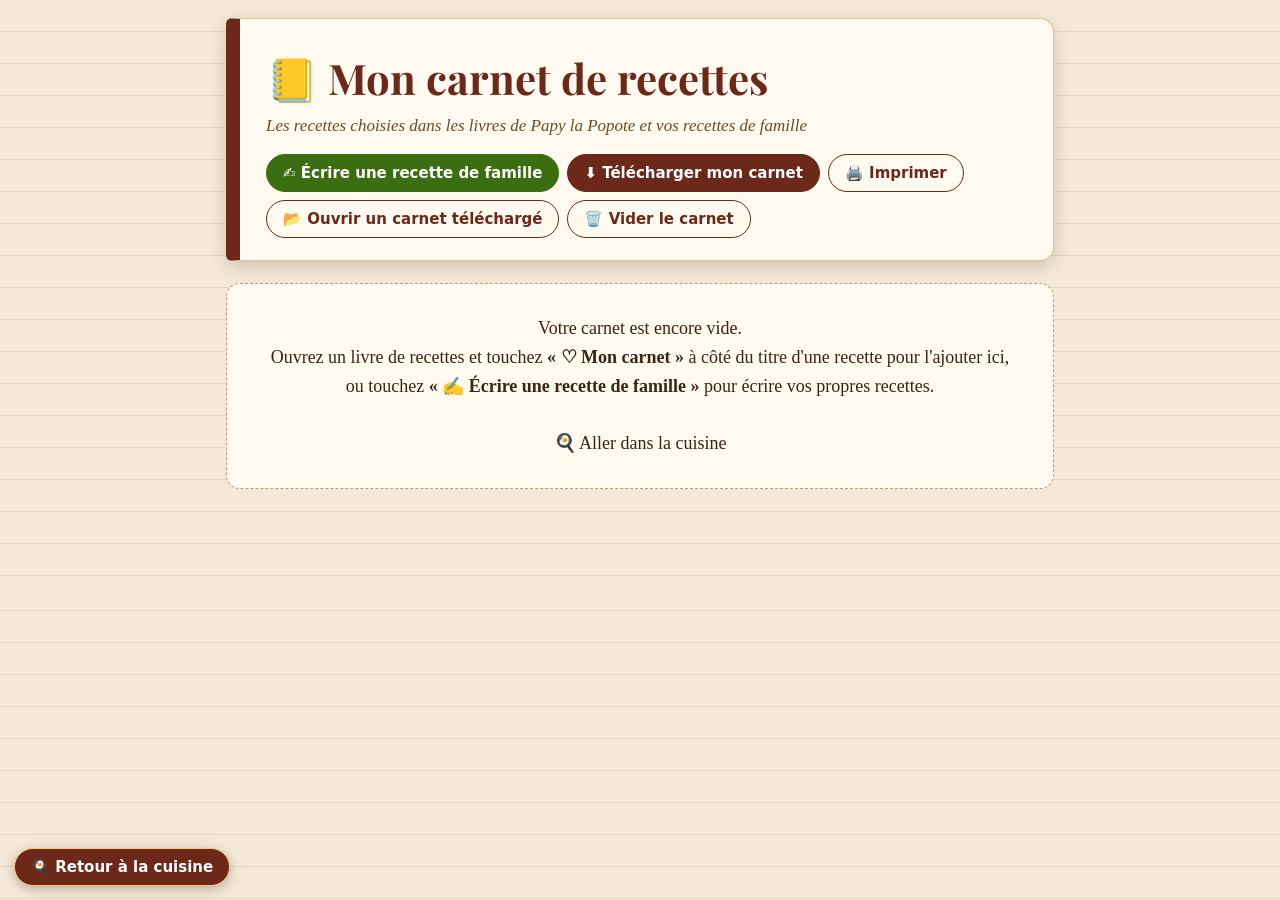
==== commit 17356e4a: "Carnet : « Mes recettes de famille » (écrire, modifier, photo, petit mot), incluses dans le téléchar" ====
--- a/carnet.html
+++ b/carnet.html
@@ -47,10 +47,38 @@
   .carnet-attente { position: fixed; inset: 0; z-index: 50; display: grid; place-items: center; background: rgba(40,20,10,.5); }
   .carnet-attente[hidden] { display: none; }
   .carnet-attente div { background: #fffaf0; border-radius: 14px; padding: 22px 26px; font: 17px system-ui, sans-serif; }
-  @media (max-width: 640px) { .carnet-entete { padding: 20px 16px 16px; border-left-width: 10px; } .carnet-fiche { padding: 16px 12px 4px; } }
+  /* Recettes de famille */
+  .carnet-souvenir { margin: 4px 0 14px; padding: 14px 18px; background: #fdf3df; border-left: 5px solid #C8843A; border-radius: 6px 12px 12px 6px;
+    font: italic 17px/1.6 Georgia, serif; color: #4a2c16; }
+  .carnet-form { background: #fffaf0; border: 2px solid #C8843A; border-radius: 14px; padding: 20px 22px; margin-bottom: 22px; box-shadow: 0 6px 18px rgba(60,30,10,.18);
+    font: 16px system-ui, -apple-system, "Segoe UI", sans-serif; }
+  .carnet-form[hidden] { display: none; }
+  .carnet-form h2 { font: 700 24px 'Playfair Display', Georgia, serif; color: #6c2818; margin: 0 0 4px; }
+  .carnet-form .aide { margin: 0 0 14px; color: #8B7355; font-size: 15px; }
+  .carnet-form label { display: block; font-weight: 600; color: #6c2818; margin: 12px 0 4px; }
+  .carnet-form label small { font-weight: 400; color: #8B7355; }
+  .carnet-form input[type=text], .carnet-form textarea { width: 100%; box-sizing: border-box; font: 17px/1.5 Georgia, serif; color: #3a2414; padding: 9px 12px;
+    border: 1.5px solid #d9c3a0; border-radius: 10px; background: #fff; }
+  .carnet-form textarea { min-height: 120px; resize: vertical; background: #fff repeating-linear-gradient(#fff 0 25px, #f1e6d2 25px 26px); background-position: 0 8px; line-height: 26px; }
+  .carnet-form input:focus, .carnet-form textarea:focus { outline: none; border-color: #C8843A; box-shadow: 0 0 0 3px rgba(200,132,58,.25); }
+  .carnet-form .ligne { display: grid; grid-template-columns: repeat(auto-fit, minmax(150px, 1fr)); gap: 0 14px; }
+  .carnet-form .choix { display: flex; flex-wrap: wrap; gap: 8px 18px; margin-top: 4px; }
+  .carnet-form .choix label { display: inline-flex; align-items: center; gap: 6px; margin: 0; font-weight: 500; color: #3a2414; cursor: pointer; }
+  .carnet-form .photo-zone { display: flex; flex-wrap: wrap; align-items: center; gap: 12px; }
+  .carnet-form .photo-zone img { width: 120px; height: 90px; object-fit: cover; border-radius: 8px; border: 1px solid #d9c3a0; }
+  .carnet-form [hidden] { display: none !important; }
+  .carnet-form .photo-zone input[type=file] { position: absolute; width: 1px; height: 1px; opacity: 0; }
+  .carnet-form .photo-zone label, .carnet-form .photo-zone button { margin: 0; font: 600 15px system-ui, sans-serif; border-radius: 999px; padding: 8px 16px; border: 1.5px solid #6c2818; background: #fffaf0; color: #6c2818; cursor: pointer; }
+  .carnet-form .photo-zone label:hover, .carnet-form .photo-zone button:hover, .carnet-form .photo-zone input:focus-visible + label { background: #C8843A; border-color: #C8843A; color: #fff; }
+  .carnet-form .boutons { display: flex; flex-wrap: wrap; gap: 10px; margin-top: 20px; }
+  .carnet-form .boutons button { font: 600 16px system-ui, sans-serif; border-radius: 999px; padding: 10px 20px; border: 1.5px solid #6c2818; background: #fffaf0; color: #6c2818; cursor: pointer; }
+  .carnet-form .boutons .principal { background: #6c2818; color: #fff; }
+  .carnet-form .boutons button:hover { background: #C8843A; border-color: #C8843A; color: #fff; }
+  .carnet-outils .famille { background: #3B6D11; border-color: #3B6D11; color: #fff; }
+  @media (max-width: 640px) { .carnet-entete { padding: 20px 16px 16px; border-left-width: 10px; } .carnet-fiche { padding: 16px 12px 4px; } .carnet-form { padding: 16px 14px; } }
   @media print {
     body.carnet { background: #fff; }
-    .carnet-outils, .carnet-fiche-outils, .carnet-bas, .carnet-attente { display: none !important; }
+    .carnet-outils, .carnet-fiche-outils, .carnet-bas, .carnet-attente, .carnet-form { display: none !important; }
     .carnet-entete, .carnet-sommaire, .carnet-fiche { box-shadow: none; border: 0; }
     .carnet-entete { page-break-after: always; text-align: center; padding-top: 30vh; }
     .carnet-sommaire { page-break-after: always; }
@@ -68,12 +96,47 @@
     <h1 id="carnet-titre">📒 Mon carnet de recettes</h1>
     <p id="carnet-sous-titre">Les recettes choisies dans les livres de Papy la Popote</p>
     <div class="carnet-outils" id="carnet-outils">
+      <button type="button" class="famille" id="b-famille">✍️ Écrire une recette de famille</button>
       <button type="button" class="principal" id="b-telecharger">⬇️ Télécharger mon carnet</button>
       <button type="button" id="b-imprimer">🖨️ Imprimer</button>
       <label for="f-ouvrir" tabindex="0">📂 Ouvrir un carnet téléchargé</label><input type="file" id="f-ouvrir" accept=".html,text/html">
       <button type="button" id="b-vider">🗑️ Vider le carnet</button>
     </div>
   </header>
+  <form class="carnet-form" id="carnet-form" hidden autocomplete="off">
+    <h2 id="form-titre">✍️ Une recette de famille</h2>
+    <p class="aide">Écrivez la recette comme elle vous a été transmise. Seul le nom est obligatoire.</p>
+    <label for="ff-titre">Nom de la recette</label>
+    <input type="text" id="ff-titre" required maxlength="120" placeholder="Ex. : Le clafoutis de Mamie Jeanne">
+    <label>C'est une recette…</label>
+    <div class="choix">
+      <label><input type="radio" name="ff-genre" value="salee" checked> 🍲 salée</label>
+      <label><input type="radio" name="ff-genre" value="sucree"> 🥧 sucrée</label>
+    </div>
+    <label for="ff-qui">Recette de… <small>(qui vous l'a transmise)</small></label>
+    <input type="text" id="ff-qui" maxlength="80" placeholder="Ex. : Mamie Jeanne, Tonton Paul">
+    <div class="ligne">
+      <div><label for="ff-pers">Pour combien ?</label><input type="text" id="ff-pers" maxlength="30" placeholder="Ex. : 6 personnes"></div>
+      <div><label for="ff-prep">Préparation</label><input type="text" id="ff-prep" maxlength="30" placeholder="Ex. : 20 min"></div>
+      <div><label for="ff-cuis">Cuisson</label><input type="text" id="ff-cuis" maxlength="30" placeholder="Ex. : 45 min"></div>
+    </div>
+    <label>Photo du plat <small>(facultatif)</small></label>
+    <div class="photo-zone">
+      <img id="ff-apercu" alt="Aperçu de la photo" hidden>
+      <input type="file" id="ff-photo" accept="image/*"><label for="ff-photo" id="ff-photo-lib">📷 Choisir une photo</label>
+      <button type="button" id="ff-sans-photo" hidden>Enlever la photo</button>
+    </div>
+    <label for="ff-ingr">Les ingrédients <small>(un par ligne, ex. : 250 g de farine)</small></label>
+    <textarea id="ff-ingr" rows="6" placeholder="250 g de farine&#10;3 œufs&#10;50 cl de lait&#10;1 pincée de sel"></textarea>
+    <label for="ff-etapes">La préparation <small>(une étape par ligne)</small></label>
+    <textarea id="ff-etapes" rows="7" placeholder="Mélanger la farine et les œufs.&#10;Ajouter le lait petit à petit.&#10;Cuire 45 minutes à 180 °C."></textarea>
+    <label for="ff-mot">Le petit mot de la famille <small>(un souvenir, un conseil, facultatif)</small></label>
+    <textarea id="ff-mot" rows="3" placeholder="Ex. : Mamie le faisait chaque dimanche avec les cerises du jardin."></textarea>
+    <div class="boutons">
+      <button type="submit" class="principal" id="ff-ok">📒 Enregistrer dans mon carnet</button>
+      <button type="button" id="ff-annuler">Annuler</button>
+    </div>
+  </form>
   <nav class="carnet-sommaire" id="carnet-sommaire" hidden></nav>
   <div class="livre-recettes" id="carnet-recettes"></div>
 </div>
@@ -86,38 +149,144 @@
   var zone = document.getElementById('carnet-recettes'), som = document.getElementById('carnet-sommaire');
   function esc(t) { return String(t).replace(/[&<>"]/g, function (c) { return { '&': '&amp;', '<': '&lt;', '>': '&gt;', '"': '&quot;' }[c]; }); }
   function groupes(l) {
-    var g = [['salee', '🍲 Recettes salées'], ['sucree', '🥧 Recettes sucrées'], ['', '📖 Autres recettes']];
-    return g.map(function (x) { return [x[1], l.filter(function (r) { return (r.genre || '') === x[0]; })]; }).filter(function (x) { return x[1].length; });
-  }
+    var g = [['famille', '👵 Mes recettes de famille'], ['salee', '🍲 Recettes salées'], ['sucree', '🥧 Recettes sucrées'], ['', '📖 Autres recettes']];
+    return g.map(function (x) {
+      return [x[1], l.filter(function (r) { return x[0] === 'famille' ? r.famille : !r.famille && (r.genre || '') === x[0]; })];
+    }).filter(function (x) { return x[1].length; });
+  }
+  function nbTexte(n, un, plusieurs) { return n + ' ' + (n > 1 ? plusieurs : un); }
+
+  /* Une recette de famille est gardée sous forme de champs ; sa fiche est fabriquée ici,
+     avec les mêmes classes que les recettes des livres (styles de commun/site.css). */
+  var UNITES = /^(\d[\d.,\/]*|½|¼|¾|⅓|⅔)(\s*(?:kg|g|mg|cl|dl|ml|l|litres?|pincées?|cuill[eè]res?\s+à\s+(?:soupe|café)|c\.\s?à\s?[sc]\.?|verres?|tasses?|bols?|sachets?|noix|noisettes?))?\s+(.+)$/i;
+  function lignes(t) { return String(t || '').split(/\n/).map(function (x) { return x.replace(/^\s*(?:[-•*·–]|\d+[.)])\s*/, '').trim(); }).filter(Boolean); }
+  function construire(r) {
+    var c = r.champs || {}, h = '';
+    h += '<section class="section recette" id="' + esc(r.id) + '" style="--rc:#6c2818;--rc2:#4a1a0e">' +
+      '<h2 class="section-titre"><div class="section-titre-icon">' + (r.genre === 'sucree' ? '🥧' : '🍲') + '</div>' + esc(r.titre) + '</h2>';
+    if (c.photo) h += '<div class="recette-partie"><figure class="photo-bloc photo-centre"><img src="' + c.photo + '" alt="' + esc(r.titre) + '" decoding="async" />' +
+      '<figcaption>Recette de famille' + (c.qui ? ' · de ' + esc(c.qui) : '') + '</figcaption></figure></div>';
+    var ch = [/^\d+$/.test(c.pers || '') ? [c.pers, 'personnes'] : [c.pers, ''], [c.prep, 'de préparation'], [c.cuis, 'de cuisson']].filter(function (x) { return x[0]; });
+    if (ch.length) h += '<div class="recette-partie"><div class="chiffres">' + ch.map(function (x) {
+      return '<div class="chiffre"><div class="val">' + esc(x[0]) + '</div>' + (x[1] ? '<div class="lib">' + x[1] + '</div>' : '') + '</div>'; }).join('') + '</div></div>';
+    var ing = lignes(c.ingr);
+    if (ing.length) h += '<div class="recette-partie"><h3 class="recette-titre-partie"><span class="ico">🧺</span>Les ingrédients</h3><div class="ingredients-grille"><div class="ingredients-bloc">' +
+      '<div class="ingredients-titre">✦ Les ingrédients</div><ul class="ingredients-liste">' + ing.map(function (x) {
+        var m = x.match(UNITES);
+        return m ? '<li><span class="qte">' + esc(m[1] + (m[2] || '')) + '</span><span>' + esc(m[3]) + '</span></li>' : '<li><span class="qte"></span><span>' + esc(x) + '</span></li>';
+      }).join('') + '</ul></div></div></div>';
+    var et = lignes(c.etapes);
+    if (et.length) h += '<div class="recette-partie"><h3 class="recette-titre-partie"><span class="ico">👩‍🍳</span>La préparation</h3><div class="ingredients-bloc"><ol class="parcours-liste">' +
+      et.map(function (x, i) {
+        var m = x.match(/^([^:]{2,30})\s:\s*(.+)$/);
+        return '<li data-n="' + (i + 1) + '"><span>' + (m ? '<strong>' + esc(m[1]) + ' :</strong> ' + esc(m[2]) : esc(x)) + '</span></li>';
+      }).join('') + '</ol></div></div>';
+    if (c.mot && c.mot.trim()) h += '<div class="recette-partie"><h3 class="recette-titre-partie"><span class="ico">💬</span>Le petit mot de la famille</h3>' +
+      '<p class="carnet-souvenir">' + esc(c.mot.trim()).replace(/\n/g, '<br>') + '</p></div>';
+    return h + '</section>';
+  }
+
   function afficher() {
-    var l = C.lire();
-    document.getElementById('carnet-sous-titre').textContent = l.length
-      ? l.length + (l.length > 1 ? ' recettes choisies' : ' recette choisie') + ' dans les livres de Papy la Popote'
-      : 'Les recettes choisies dans les livres de Papy la Popote';
+    var l = C.lire(), nf = l.filter(function (r) { return r.famille; }).length, nl = l.length - nf;
+    var st = [];
+    if (nl) st.push(nbTexte(nl, 'recette choisie', 'recettes choisies') + ' dans les livres de Papy la Popote');
+    if (nf) st.push(nbTexte(nf, 'recette de famille', 'recettes de famille'));
+    document.getElementById('carnet-sous-titre').textContent = st.length ? st.join(' · ') : 'Les recettes choisies dans les livres de Papy la Popote et vos recettes de famille';
     document.getElementById('b-telecharger').disabled = !l.length;
     document.getElementById('b-imprimer').disabled = !l.length;
     document.getElementById('b-vider').hidden = !l.length;
     if (!l.length) {
       som.hidden = true;
-      zone.innerHTML = '<div class="carnet-vide">Votre carnet est encore vide.<br>Ouvrez un livre de recettes et touchez <b>« ♡ Mon carnet »</b> à côté du titre d\'une recette pour l\'ajouter ici.<br><br><a href="index.html#cuisine">🍳 Aller dans la cuisine</a></div>';
+      zone.innerHTML = '<div class="carnet-vide">Votre carnet est encore vide.<br>Ouvrez un livre de recettes et touchez <b>« ♡ Mon carnet »</b> à côté du titre d\'une recette pour l\'ajouter ici,<br>ou touchez <b>« ✍️ Écrire une recette de famille »</b> pour écrire vos propres recettes.<br><br><a href="index.html#cuisine">🍳 Aller dans la cuisine</a></div>';
       return;
     }
     var gs = groupes(l), h = '<h2>Sommaire</h2>', corps = '';
     gs.forEach(function (g) {
       h += '<h3>' + g[0] + '</h3><ol>';
       g[1].forEach(function (r) {
-        h += '<li><a href="#c-' + esc(r.id) + '">' + esc(r.titre) + '</a>' + (r.lieu ? ' <small>· ' + esc(r.lieu) + '</small>' : '') + '</li>';
-        corps += '<article class="carnet-fiche" id="c-' + esc(r.id) + '"><div class="carnet-fiche-outils"><span>' + esc(r.tome || '') + (r.lieu ? ' · ' + esc(r.lieu) : '') + '</span>' +
-          '<span class="act"><a href="livres/' + esc(r.lien) + '">📖 Voir dans le livre</a><button type="button" data-retirer="' + esc(r.id) + '">✕ Retirer</button></span></div>' + r.html + '</article>';
+        var info, act;
+        if (r.famille) {
+          var qui = r.champs && r.champs.qui;
+          h += '<li><a href="#c-' + esc(r.id) + '">' + esc(r.titre) + '</a>' + (qui ? ' <small>· de ' + esc(qui) + '</small>' : '') + '</li>';
+          info = '👵 Recette de famille' + (r.genre === 'sucree' ? ' sucrée' : ' salée') + (qui ? ' · de ' + esc(qui) : '');
+          act = '<button type="button" data-modifier="' + esc(r.id) + '">✏️ Modifier</button>';
+        } else {
+          h += '<li><a href="#c-' + esc(r.id) + '">' + esc(r.titre) + '</a>' + (r.lieu ? ' <small>· ' + esc(r.lieu) + '</small>' : '') + '</li>';
+          info = esc(r.tome || '') + (r.lieu ? ' · ' + esc(r.lieu) : '');
+          act = '<a href="livres/' + esc(r.lien) + '">📖 Voir dans le livre</a>';
+        }
+        corps += '<article class="carnet-fiche" id="c-' + esc(r.id) + '"><div class="carnet-fiche-outils"><span>' + info + '</span>' +
+          '<span class="act">' + act + '<button type="button" data-retirer="' + esc(r.id) + '">✕ Retirer</button></span></div>' +
+          (r.famille ? construire(r) : r.html) + '</article>';
       });
       h += '</ol>';
     });
     som.innerHTML = h; som.hidden = false; zone.innerHTML = corps;
   }
   zone.addEventListener('click', function (e) {
+    var m = e.target.closest('[data-modifier]');
+    if (m) { ouvrirForm(C.lire().filter(function (x) { return x.id === m.getAttribute('data-modifier'); })[0]); return; }
     var b = e.target.closest('[data-retirer]'); if (!b) return;
     var r = C.lire().filter(function (x) { return x.id === b.getAttribute('data-retirer'); })[0];
-    if (r && confirm('Retirer « ' + r.titre + ' » de votre carnet ?')) { C.retirer(r.id); afficher(); }
+    if (r && confirm((r.famille ? 'Effacer définitivement votre recette « ' : 'Retirer « ') + r.titre + ' » de votre carnet ?' +
+      (r.famille ? '\n(Elle n\'existe que dans ce carnet : pensez à le télécharger avant si vous voulez la garder.)' : ''))) { C.retirer(r.id); afficher(); }
+  });
+
+  /* Formulaire des recettes de famille */
+  var form = document.getElementById('carnet-form'), enCours = null, photo = '';
+  var apercu = document.getElementById('ff-apercu'), sansPhoto = document.getElementById('ff-sans-photo');
+  function champ(id) { return document.getElementById('ff-' + id); }
+  function majPhoto() { apercu.hidden = sansPhoto.hidden = !photo; if (photo) apercu.src = photo; else apercu.removeAttribute('src');
+    document.getElementById('ff-photo-lib').textContent = photo ? '📷 Changer de photo' : '📷 Choisir une photo'; }
+  function ouvrirForm(r) {
+    enCours = r || null;
+    var c = (r && r.champs) || {};
+    form.reset();
+    champ('titre').value = r ? r.titre : '';
+    form.querySelector('input[name=ff-genre][value=' + (r && r.genre === 'sucree' ? 'sucree' : 'salee') + ']').checked = true;
+    ['qui', 'pers', 'prep', 'cuis', 'ingr', 'etapes', 'mot'].forEach(function (k) { champ(k).value = c[k] || ''; });
+    photo = c.photo || ''; majPhoto();
+    document.getElementById('form-titre').textContent = r ? '✏️ Modifier « ' + r.titre + ' »' : '✍️ Une recette de famille';
+    document.getElementById('ff-ok').textContent = r ? '📒 Enregistrer les changements' : '📒 Enregistrer dans mon carnet';
+    form.hidden = false;
+    form.scrollIntoView({ behavior: 'smooth', block: 'start' });
+    setTimeout(function () { champ('titre').focus({ preventScroll: true }); }, 400);
+  }
+  function fermerForm() { form.hidden = true; enCours = null; photo = ''; }
+  document.getElementById('b-famille').addEventListener('click', function () { ouvrirForm(null); });
+  document.getElementById('ff-annuler').addEventListener('click', function () {
+    fermerForm(); window.scrollTo({ top: 0, behavior: 'smooth' });
+  });
+  sansPhoto.addEventListener('click', function () { photo = ''; champ('photo').value = ''; majPhoto(); });
+  /* la photo est réduite (900 px au plus, JPEG) pour tenir dans la mémoire de l'appareil */
+  champ('photo').addEventListener('change', function () {
+    var f = this.files && this.files[0]; if (!f) return;
+    var url = URL.createObjectURL(f), img = new Image();
+    img.onload = function () {
+      var k = Math.min(1, 900 / Math.max(img.naturalWidth, img.naturalHeight));
+      var cv = document.createElement('canvas');
+      cv.width = Math.round(img.naturalWidth * k); cv.height = Math.round(img.naturalHeight * k);
+      var cx = cv.getContext('2d'); cx.fillStyle = '#fff'; cx.fillRect(0, 0, cv.width, cv.height);
+      cx.drawImage(img, 0, 0, cv.width, cv.height);
+      photo = cv.toDataURL('image/jpeg', 0.72); URL.revokeObjectURL(url); majPhoto();
+    };
+    img.onerror = function () { URL.revokeObjectURL(url); alert("Cette image n'a pas pu être lue. Essayez une photo au format JPEG ou PNG."); };
+    img.src = url;
+  });
+  form.addEventListener('submit', function (e) {
+    e.preventDefault();
+    var titre = champ('titre').value.trim(); if (!titre) { champ('titre').focus(); return; }
+    var c = { photo: photo };
+    ['qui', 'pers', 'prep', 'cuis', 'ingr', 'etapes', 'mot'].forEach(function (k) { c[k] = champ(k).value.trim(); });
+    var r = { id: enCours ? enCours.id : 'famille-' + Date.now().toString(36), famille: true, titre: titre,
+      genre: form.querySelector('input[name=ff-genre]:checked').value, tome: 'Recette de famille', lieu: c.qui ? 'de ' + c.qui : '',
+      champs: c, ajout: enCours ? enCours.ajout : Date.now() };
+    var l = C.lire(), i = -1;
+    l.forEach(function (x, j) { if (x.id === r.id) i = j; });
+    if (i >= 0) l[i] = r; else l.push(r);
+    if (!C.ecrire(l)) return;
+    fermerForm(); afficher();
+    var fiche = document.getElementById('c-' + r.id); if (fiche) fiche.scrollIntoView({ behavior: 'smooth', block: 'start' });
   });
   document.getElementById('b-vider').addEventListener('click', function () {
     if (confirm('Retirer toutes les recettes de votre carnet ?\n(Pensez d\'abord à le télécharger si vous voulez le garder.)')) { C.ecrire([]); afficher(); }
@@ -147,7 +316,7 @@
       var page = '<!DOCTYPE html>\n<html lang="fr"><head><meta charset="UTF-8"><meta name="viewport" content="width=device-width, initial-scale=1.0">' +
         '<title>Mon carnet de recettes — Papy la Popote</title><style>' + css + '</style><style>' + document.getElementById('style-carnet').textContent + '</style></head>' +
         '<body class="carnet"><div class="carnet-page"><header class="carnet-entete"><h1>📒 Mon carnet de recettes</h1><p>' + l.length + (l.length > 1 ? ' recettes' : ' recette') +
-        ' de Papy la Popote · carnet enregistré le ' + date + '</p></header>' + som.outerHTML.replace(' hidden', '') + copie.outerHTML + '</div>' +
+        ' · carnet enregistré le ' + date + '</p></header>' + som.outerHTML.replace(' hidden', '') + copie.outerHTML + '</div>' +
         '<script type="application/json" id="carnet-donnees">' + donnees + '<\/script></body></html>';
       var a = document.createElement('a');
       a.href = URL.createObjectURL(new Blob([page], { type: 'text/html' }));
@@ -165,7 +334,7 @@
       if (!m) throw 0;
       var lues = JSON.parse(m[1]), l = C.lire(), ids = {}, n = 0;
       l.forEach(function (r) { ids[r.id] = 1; });
-      lues.forEach(function (r) { if (r && r.id && r.html && !ids[r.id]) { l.push(r); ids[r.id] = 1; n++; } });
+      lues.forEach(function (r) { if (r && r.id && (r.html || r.famille) && !ids[r.id]) { l.push(r); ids[r.id] = 1; n++; } });
       if (C.ecrire(l)) { afficher(); alert(n ? n + (n > 1 ? ' recettes ajoutées' : ' recette ajoutée') + ' à votre carnet.' : 'Toutes ces recettes sont déjà dans votre carnet.'); }
     }).catch(function () { alert("Ce fichier n'est pas un carnet de recettes de Papy la Popote."); });
   });
